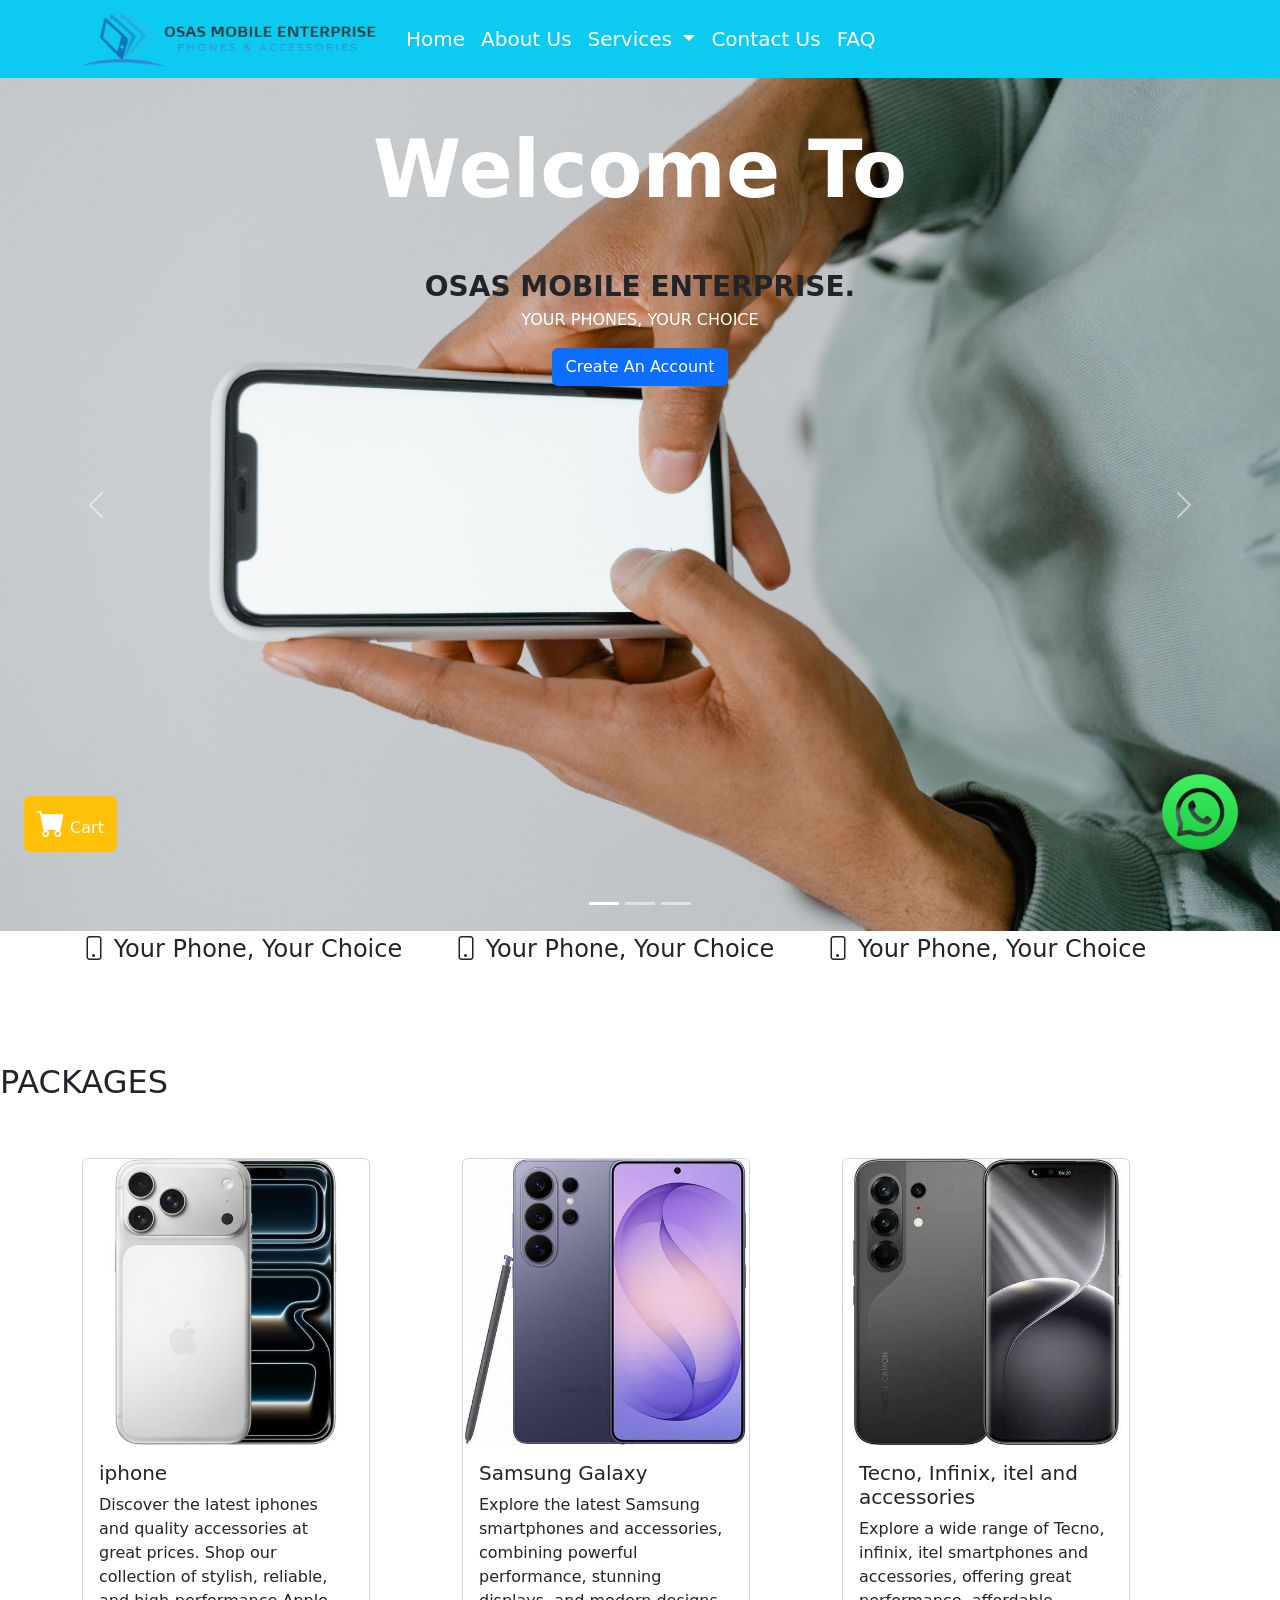
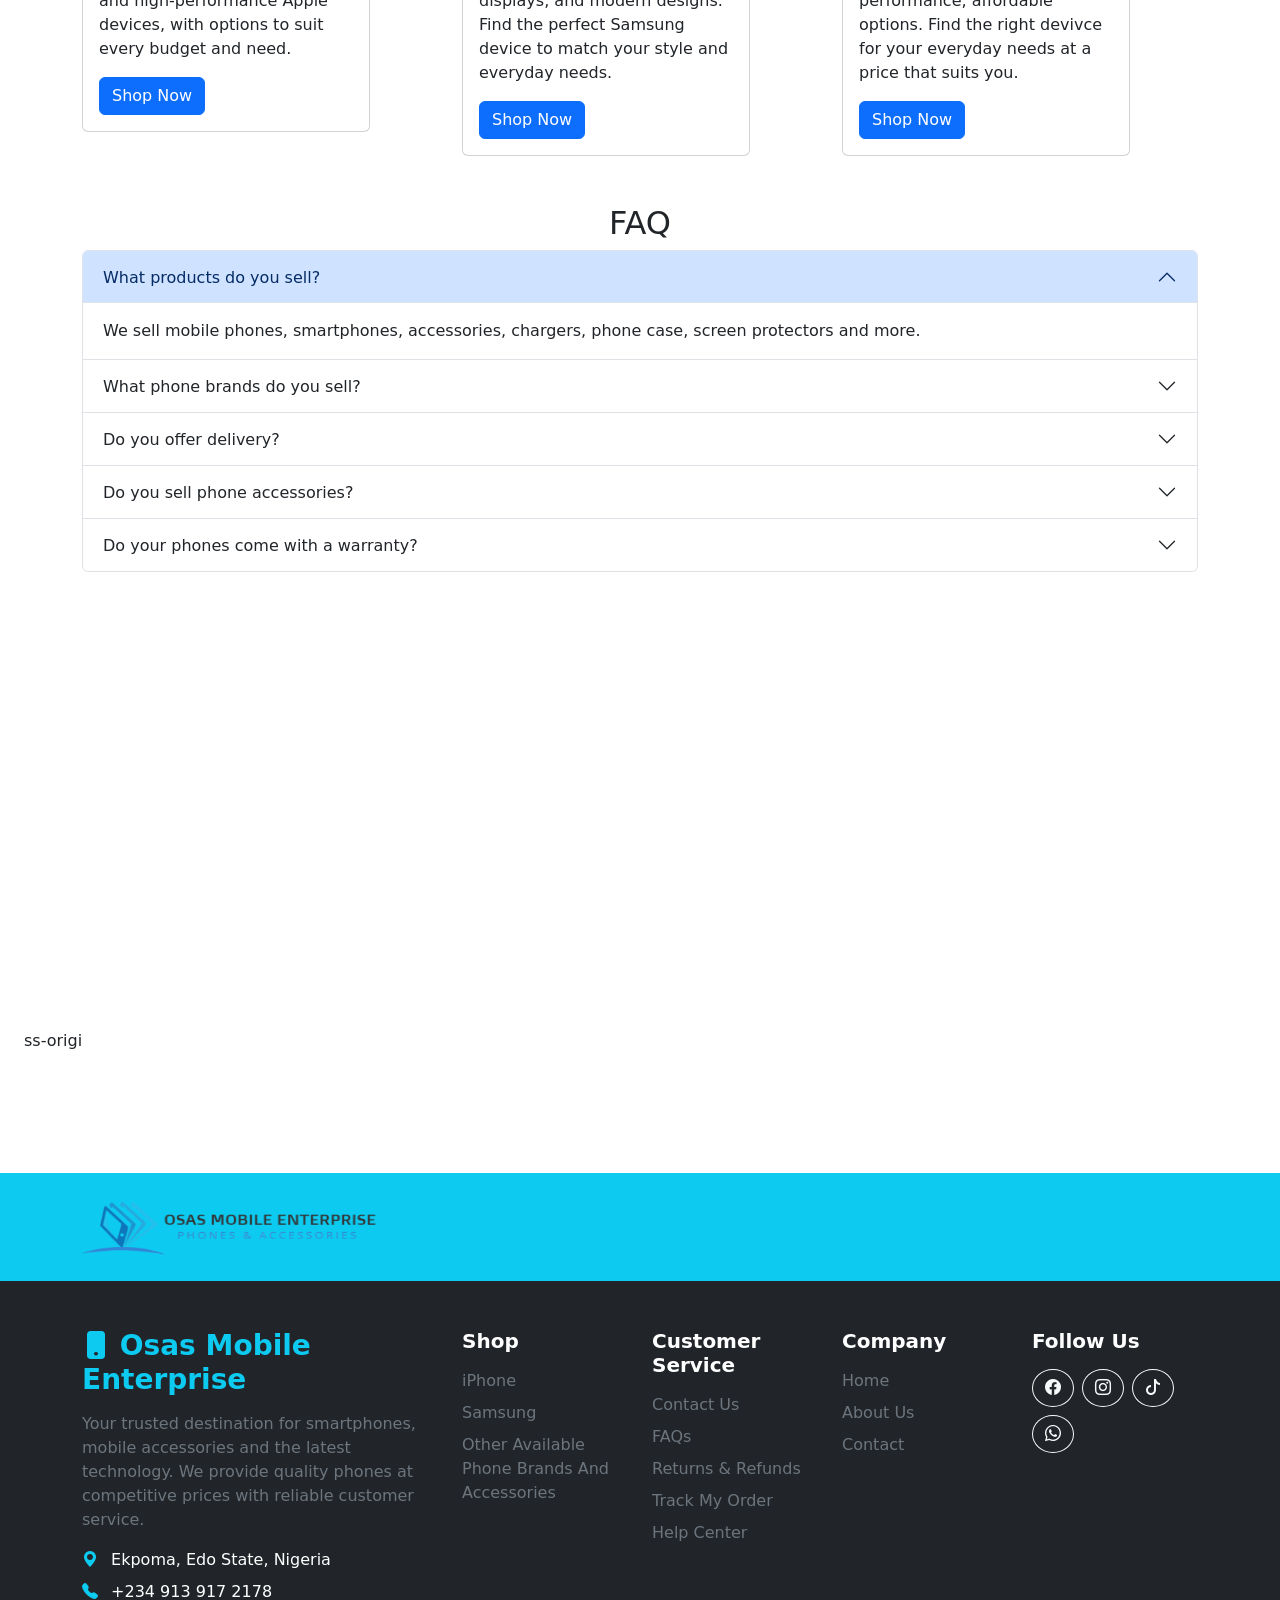
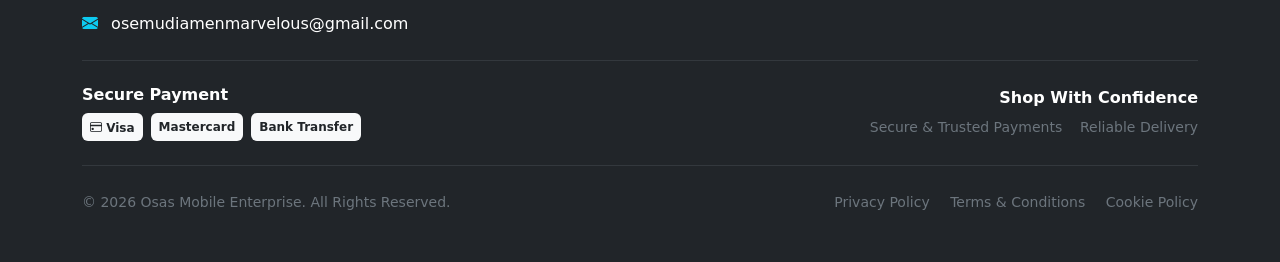
==== index.html @ 32bab7ce "Update carousel caption font size for improved readability" ====
<!DOCTYPE html>
<html lang="en">

<head>
    <meta charset="UTF-8">
    <meta name="viewport" content="width=device-width, initial-scale=1.0">
    <title>My first bootstrap</title>
    <link href="https://cdn.jsdelivr.net/npm/bootstrap@5.3.8/dist/css/bootstrap.min.css" rel="stylesheet"
        integrity="sha384-sRIl4kxILFvY47J16cr9ZwB07vP4J8+LH7qKQnuqkuIAvNWLzeN8tE5YBujZqJLB" crossorigin="anonymous">
    <link rel="stylesheet" href="my firstbootstrap.css">
    <link rel="stylesheet" href="https://cdn.jsdelivr.net/npm/bootstrap-icons@1.13.1/font/bootstrap-icons.min.css">
</head>

<body>
       <!-- STICKY NAVBAR -->
<nav class="navbar navbar-expand-lg navbar-dark bg-info sticky-top py-1">
    <div class="container">

        <!-- YOUR LOGO -->
        <a class="navbar-brand" href="index.html">
            <img src="image/mybuss.png" alt="" width="300" height="60">
        </a>

        <!-- Mobile Menu Button -->
        <button class="navbar-toggler" type="button"
                data-bs-toggle="collapse"
                data-bs-target="#navbarNav"
                aria-controls="navbarNav"
                aria-expanded="false"
                aria-label="Toggle navigation">

            <span class="navbar-toggler-icon"></span>
        </button>

        <!-- NAVIGATION LINKS -->
        <div class="collapse navbar-collapse" id="navbarNav">

            <ul class="navbar-nav">

                <!-- Home -->
                <li class="nav-item">
                    <a class="nav-link active fs-5 text-white" href="index.html">
                        Home
                    </a>
                </li>

                <!-- About Us -->
                <li class="nav-item">
                    <a class="nav-link fs-5 text-white" href="aboutus.html">
                        About Us
                    </a>
                </li>

                <!-- Services Dropdown -->
                <li class="nav-item dropdown">

                    <a class="nav-link dropdown-toggle fs-5 text-white"
                       href="#"
                       role="button"
                       data-bs-toggle="dropdown"
                       aria-expanded="false">

                        Services
                    </a>

                    <ul class="dropdown-menu">

                        <li>
                            <a class="dropdown-item" href="phonesiph.html">
                                iPhones
                            </a>
                        </li>

                        <li>
                            <a class="dropdown-item" href="phonessam.html">
                                Samsung
                            </a>
                        </li>

                        <li>
                            <a class="dropdown-item" href="othavabraacc.html">
                                Other Phone Brands & Accessories
                            </a>
                        </li>

                    </ul>
                </li>

                <!-- Contact Us -->
                <li class="nav-item">
                    <a class="nav-link fs-5 text-white" href="contactus.html">
                        Contact Us
                    </a>
                </li>

                <!-- FAQ -->
                <li class="nav-item">
                    <a class="nav-link  fs-5 text-white" href="index.html#faq">
                        FAQ
                    </a>
                </li>

            </ul>
        </div>
    </div>
</nav> 
     


   
    <main>

<!-- Login / Sign Up Modal -->
<div class="modal fade" id="staticBackdrop" data-bs-backdrop="static"
    data-bs-keyboard="false" tabindex="-1"
    aria-labelledby="staticBackdropLabel" aria-hidden="true">

    <div class="modal-dialog modal-dialog-centered">
        <div class="modal-content">

            <!-- Modal Header -->
            <div class="modal-header">
                <h1 class="modal-title fs-5" id="staticBackdropLabel">
                    Welcome!
                </h1>

                <button type="button" class="btn-close"
                    data-bs-dismiss="modal" aria-label="Close"></button>
            </div>

            <!-- Modal Body -->
            <div class="modal-body">

                <!-- Login / Sign Up Tabs -->
                <ul class="nav nav-tabs mb-4" id="loginTabs">

                    <li class="nav-item">
                        <button class="nav-link active"
                            data-bs-toggle="tab"
                            data-bs-target="#login"
                            type="button">
                            Login
                        </button>
                    </li>

                    <li class="nav-item">
                        <button class="nav-link"
                            data-bs-toggle="tab"
                            data-bs-target="#signup"
                            type="button">
                            Sign Up
                        </button>
                    </li>

                </ul>


                <div class="tab-content">

                    <!-- ================= LOGIN ================= -->
                    <div class="tab-pane fade show active" id="login">

                        <form action="#" method="post">

                            <!-- Email -->
                            <div class="form-floating mb-3">

                                <input type="email"
                                    class="form-control"
                                    id="loginEmail"
                                    placeholder="Email Address"
                                    required>

                                <label for="loginEmail">
                                    Email Address
                                </label>

                            </div>


                            <!-- Password -->
                            <div class="form-floating mb-3">

                                <input type="password"
                                    class="form-control"
                                    id="loginPassword"
                                    placeholder="Password"
                                    required>

                                <label for="loginPassword">
                                    Password
                                </label>

                            </div>


                            <!-- Remember Me -->
                            <div class="form-check mb-3">

                                <input class="form-check-input"
                                    type="checkbox"
                                    id="rememberMe">

                                <label class="form-check-label"
                                    for="rememberMe">
                                    Remember me
                                </label>

                            </div>


                            <!-- Login Button -->
                            <button type="submit"
                                class="btn btn-primary w-100">
                                Login
                            </button>


                            <!-- Forgot Password -->
                            <div class="text-center mt-3">

                                <a href="#"
                                    data-bs-toggle="modal"
                                    data-bs-target="#forgotPasswordModal"
                                    data-bs-dismiss="modal">
                                    Forgot Password?
                                </a>

                            </div>

                        </form>

                    </div>


                    <!-- ================= SIGN UP ================= -->
                    <div class="tab-pane fade" id="signup">

                        <form action="#" method="post">

                            <div class="row g-3">

                                <!-- Name -->
                                <div class="col-sm-6">

                                    <div class="form-floating">

                                        <input type="text"
                                            class="form-control"
                                            id="name"
                                            placeholder="Name"
                                            required>

                                        <label for="name">
                                            Name
                                        </label>

                                    </div>

                                </div>


                                <!-- Email -->
                                <div class="col-sm-6">

                                    <div class="form-floating">

                                        <input type="email"
                                            class="form-control"
                                            id="email"
                                            placeholder="Email Address"
                                            required>

                                        <label for="email">
                                            Email Address
                                        </label>

                                    </div>

                                </div>


                                <!-- Phone -->
                                <div class="col-sm-6">

                                    <div class="form-floating">

                                        <input type="tel"
                                            class="form-control"
                                            id="phone"
                                            placeholder="Phone Number"
                                            required>

                                        <label for="phone">
                                            Phone Number
                                        </label>

                                    </div>

                                </div>


                                <!-- Gender -->
                                <div class="col-sm-6">

                                    <div class="form-floating">

                                        <select class="form-select"
                                            id="gender"
                                            required>

                                            <option value="" selected disabled>
                                                Select Gender
                                            </option>

                                            <option value="male">
                                                Male
                                            </option>

                                            <option value="female">
                                                Female
                                            </option>

                                            <option value="other">
                                                Other
                                            </option>

                                        </select>

                                        <label for="gender">
                                            Gender
                                        </label>

                                    </div>

                                </div>


                                <!-- Password -->
                                <div class="col-12">

                                    <div class="form-floating">

                                        <input type="password"
                                            class="form-control"
                                            id="signupPassword"
                                            placeholder="Password"
                                            required>

                                        <label for="signupPassword">
                                            Password
                                        </label>

                                    </div>

                                </div>


                                <!-- Confirm Password -->
                                <div class="col-12">

                                    <div class="form-floating">

                                        <input type="password"
                                            class="form-control"
                                            id="confirmPassword"
                                            placeholder="Confirm Password"
                                            required>

                                        <label for="confirmPassword">
                                            Confirm Password
                                        </label>

                                    </div>

                                </div>


                                <!-- Terms -->
                                <div class="col-12">

                                    <div class="form-check">

                                        <input class="form-check-input"
                                            type="checkbox"
                                            id="terms"
                                            required>

                                        <label class="form-check-label"
                                            for="terms">

                                            I agree to the
                                            <a href="#">
                                                Terms & Conditions
                                            </a>

                                        </label>

                                    </div>

                                </div>


                                <!-- Create Account -->
                                <div class="col-12">

                                    <button type="submit"
                                        class="btn btn-primary w-100">
                                        Create Account
                                    </button>

                                </div>

                            </div>

                        </form>

                    </div>

                </div>

            </div>


            <!-- Modal Footer -->
            <div class="modal-footer">

                <button type="button"
                    class="btn btn-secondary"
                    data-bs-dismiss="modal">
                    Close
                </button>

            </div>

        </div>
    </div>
</div>


<!-- ================= FORGOT PASSWORD MODAL ================= -->

<div class="modal fade" id="forgotPasswordModal"
    tabindex="-1"
    aria-labelledby="forgotPasswordLabel"
    aria-hidden="true">

    <div class="modal-dialog modal-dialog-centered">

        <div class="modal-content">

            <!-- Header -->
            <div class="modal-header">

                <h1 class="modal-title fs-5"
                    id="forgotPasswordLabel">
                    Forgot Password?
                </h1>

                <button type="button"
                    class="btn-close"
                    data-bs-dismiss="modal"
                    aria-label="Close">
                </button>

            </div>


            <!-- Body -->
            <div class="modal-body">

                <p class="text-muted">
                    Enter your email address and we'll send you
                    a link to reset your password.
                </p>


                <form action="#" method="post">

                    <!-- Email -->
                    <div class="form-floating mb-3">

                        <input type="email"
                            class="form-control"
                            id="resetEmail"
                            placeholder="Email Address"
                            required>

                        <label for="resetEmail">
                            Email Address
                        </label>

                    </div>


                    <!-- Send Button -->
                    <button type="submit"
                        class="btn btn-primary w-100">
                        Send Reset Link
                    </button>

                </form>

            </div>


            <!-- Footer -->
            <div class="modal-footer">

                <button type="button"
                    class="btn btn-secondary"
                    data-bs-dismiss="modal">
                    Close
                </button>

            </div>

        </div>

    </div>

</div>

        
      

        <div id="carouselExampleCaptions" class="carousel slide">
            <div class="carousel-indicators">
                <button type="button" data-bs-target="#carouselExampleCaptions" data-bs-slide-to="0" class="active"
                    aria-current="true" aria-label="Slide 1"></button>
                <button type="button" data-bs-target="#carouselExampleCaptions" data-bs-slide-to="1"
                    aria-label="Slide 2"></button>
                <button type="button" data-bs-target="#carouselExampleCaptions" data-bs-slide-to="2"
                    aria-label="Slide 3"></button>
            </div>
            <div class="carousel-inner">
                <div class="carousel-item c-item active">
                    <img src="image/mpbi4.jpg" class="d-block c-mg w-100" alt="...">
                    <div class="carousel-caption top-0 mt-4">
                        <h1 class="display-1 fw-bolder text-capitalize">Welcome to</h1>
                        <p class="mt-5 text-uppercase text-white"> <span class="fw-bolder fs-3 text-dark">Osas Mobile Enterprise.</span><br >
                        Your Phones, Your Choice</p>
                        <!-- Button trigger modal -->
                        <button type="button" class="btn btn-primary" data-bs-toggle="modal"
                            data-bs-target="#staticBackdrop">
                            Create An Account
                        </button>
                    </div>
                </div>
                <div class="carousel-item c-item">
                    <img src="image/mpbi3.jpg" class="d-block c-mg w-100" alt="...">
                    <div class="carousel-caption top-0 mt-4">
                        <h1 class="display-1 fw-bolder text-capitalize text-dark">Welcome to</h1>
                        <p class="mt-5 text-uppercase"> <span class="fw-bolder fs-3">Osas Mobile Enterprise.</span><br>
                        Your Phones, Your Choice</p>
                        <!-- Button trigger modal -->
                        <button type="button" class="btn btn-primary" data-bs-toggle="modal"
                            data-bs-target="#staticBackdrop">
                            Create An Account
                        </button>
                    </div>
                </div>
                <div class="carousel-item c-item">
                    <img src="image/mpbi4.jpg" class="d-block c-mg w-100" alt="...">
                    <div class="carousel-caption top-0 mt-4">
                        <h1 class="display-1 fw-bolder text-capitalize">Welcome to</h1>
                        <p class="mt-5 text-uppercase text-white"> <span class="fw-bolder fs-3 text-dark">Osas Mobile Enterprise.</span><br >
                        Your Phones, Your Choice</p>
                        <!-- Button trigger modal -->
                        <button type="button" class="btn btn-primary" data-bs-toggle="modal"
                            data-bs-target="#staticBackdrop">
                            Create An Account
                        </button>
                    </div>
                </div>
            </div>
            <button class="carousel-control-prev" type="button" data-bs-target="#carouselExampleCaptions"
                data-bs-slide="prev">
                <span class="carousel-control-prev-icon" aria-hidden="true"></span>
                <span class="visually-hidden">Previous</span>
            </button>
            <button class="carousel-control-next" type="button" data-bs-target="#carouselExampleCaptions"
                data-bs-slide="next">
                <span class="carousel-control-next-icon" aria-hidden="true"></span>
                <span class="visually-hidden">Next</span>
            </button>
        </div>

        <section class="overview">
            <div class="container h-100 d-flex align-items-center">
                <div class="row w-100 text-align fs-4">
                    <div class="col-xl">
                        <i class="bi bi-phone"></i>
                        Your Phone, Your Choice</div>
                </div>
                                <div class="row w-100 text-align fs-4">
                    <div class="col-xl">
                        <i class="bi bi-phone"></i>
                        Your Phone, Your Choice</div>
                </div>
                                <div class="row w-100 text-align fs-4">
                    <div class="col-xl">
                        <i class="bi bi-phone"></i>
                        Your Phone, Your Choice</div>
                </div>
            </div>
        </section>

        <section id="package" class="pt-md-5">
            <h2 class="t-center py-5 text-uppercase">Packages</h2>
            <div class="container">
                <div class="row">
                    <div class="col-lg"><div class="card" style="width: 18rem;">
  <img src="image/iph-17promax.jpg" class="card-img-top" alt="...">
  <div class="card-body">
    <h5 class="card-title">iphone</h5>
    <p class="card-text">Discover the latest iphones and quality accessories at great prices. Shop our collection of stylish, reliable, and high-performance Apple devices, with options to suit every budget and need.</p>
    <a href="phonesiph.html" class="btn btn-primary">Shop Now</a>
  </div>
</div></div>

   <div class="col-lg"><div class="card" style="width: 18rem;">
  <img src="image/S26.jpg" class="card-img-top" alt="...">
  <div class="card-body">
    <h5 class="card-title">Samsung Galaxy</h5>
    <p class="card-text">Explore the latest Samsung smartphones and accessories, combining powerful performance, stunning displays, and modern designs. Find the perfect Samsung device to match your style and everyday needs.</p>
    <a href="phonessam.html" class="btn btn-primary">Shop Now</a>
  </div>
</div></div>

   <div class="col-lg"><div class="card" style="width: 18rem;">
  <img src="image/TC50.jpg" class="card-img-top" alt="...">
  <div class="card-body">
    <h5 class="card-title">Tecno, Infinix, itel and accessories</h5>
    <p class="card-text">Explore a wide range of Tecno, infinix, itel smartphones and accessories, offering great performance, affordable options. Find the right devivce for your everyday needs at a price that suits you.</p>
    <a href="othavabraacc.html" class="btn btn-primary">Shop Now</a>
  </div>
</div></div>
                </div>
            </div>
        </section>


        <section id="faq" class="py-md-5">
            <h2 class="my text-center">FAQ</h2>
            <div class="container"> 
                <div class="accordion" id="accordionExample mx-auto w-75">
  <div class="accordion-item">
    <h2 class="accordion-header">
      <button class="accordion-button" type="button" data-bs-toggle="collapse" data-bs-target="#collapseOne" aria-expanded="true" aria-controls="collapseOne">
        What products do you sell?
      </button>
    </h2>
    <div id="collapseOne" class="accordion-collapse collapse show" data-bs-parent="#accordionExample">
      <div class="accordion-body">
       We sell mobile phones, smartphones, accessories, chargers, phone case, screen protectors and more.
      </div>
    </div>
  </div>
  <div class="accordion-item">
    <h2 class="accordion-header">
      <button class="accordion-button collapsed" type="button" data-bs-toggle="collapse" data-bs-target="#collapseTwo" aria-expanded="false" aria-controls="collapseTwo">
        What phone brands do you sell?
      </button>
    </h2>
    <div id="collapseTwo" class="accordion-collapse collapse" data-bs-parent="#accordionExample">
      <div class="accordion-body">
        We offer popular brands such as Apple, Samsung and other available brands.
      </div>
    </div>
  </div>
  <div class="accordion-item">
    <h2 class="accordion-header">
      <button class="accordion-button collapsed" type="button" data-bs-toggle="collapse" data-bs-target="#collapseThree" aria-expanded="false" aria-controls="collapseThree">
        Do you offer delivery?
      </button>
    </h2>
    <div id="collapseThree" class="accordion-collapse collapse" data-bs-parent="#accordionExample">
      <div class="accordion-body">
        Yes. Delivery may be available depending on your location. Contact us to confirm delivery options and charges and changes.
      </div>
    </div>
  </div>
  <div class="accordion-item">
    <h2 class="accordion-header">
      <button class="accordion-button collapsed" type="button" data-bs-toggle="collapse" data-bs-target="#collapseTwo" aria-expanded="false" aria-controls="collapseTwo">
        Do you sell phone accessories?
      </button>
    </h2>
    <div id="collapseTwo" class="accordion-collapse collapse" data-bs-parent="#accordionExample">
      <div class="accordion-body">
        Yes. we sell chargers, USB cables, phone cases, screen protectors, earphones and other accessories.
      </div>
    </div>
  </div>
   <div class="accordion-item">
    <h2 class="accordion-header">
      <button class="accordion-button collapsed" type="button" data-bs-toggle="collapse" data-bs-target="#collapseTwo" aria-expanded="false" aria-controls="collapseTwo">
        Do your phones come with a warranty?
      </button>
    </h2>
    <div id="collapseTwo" class="accordion-collapse collapse" data-bs-parent="#accordionExample">
      <div class="accordion-body">
        Warranty coverage depends on the product. please contact us for details before making your purchase.
      </div>
    </div>
  </div>
</div>
    <div>
     <a href="" class="btn btn-warning text-white position-fixed bottom-0 start-0 m-4 mb-5"
     style="z-index: 1000;">
    <i class="bi bi-cart-fill fs-3"></i>
    Cart
    </a>
    </div>

       <a href="https://wa.me/+234 9139172178"><img src="image/whatsapp.png" class="position-fixed bottom-0 end-0 mb-5  translate-middle-x" width="80" height="80"  alt=""></a>
     </div>
 <div class="map bg-white p-4">ss-origi<iframe src="https://www.google.com/maps/embed?pb=!1m14!1m12!1m3!1d507473.33712173835!2d7.5126355!3d6.44083855!2m3!1f0!2f0!3f0!3m2!1i1024!2i768!4f13.1!5e0!3m2!1sen!2sng!4v1787386598659!5m2!1sen!2sng" width="600" height="450" style="border:0;" allowfullscreen="" loading="lazy" referrerpolicy="strict-origin-when-cron"></iframe></div>
   
        </section>

        
    </main>

      
     
<footer class="bg-dark text-white mt-5">
    <!-- NEWSLETTER SECTION -->
    <div class="bg-info py-4">
        <div class="container">
            <div class="row align-items-center">
                <div class="col-md-6 mb-3 mb-md-0">
                   <img src="image/mybuss.png" alt="" width="300" height="60">
                </div>
            </div>
        </div>
    </div>
    <!-- MAIN FOOTER -->
    <div class="container py-5">
        <div class="row g-4">
            <!-- STORE INFORMATION -->
            <div class="col-lg-4 col-md-6">
                <h3 class="fw-bold text-info mb-3">
                    <i class="bi bi-phone-fill"></i>
                    Osas Mobile Enterprise
                </h3>
                <p class="text-secondary">
                    Your trusted destination for smartphones,
                    mobile accessories and the latest technology.
                    We provide quality phones at competitive prices
                    with reliable customer service.
                </p>
                <!-- CONTACT DETAILS -->
                <p class="mb-2">
                    <i class="bi bi-geo-alt-fill text-info me-2"></i>
                   Ekpoma, Edo State, Nigeria
                </p>
                <p class="mb-2">
                    <i class="bi bi-telephone-fill text-info me-2"></i>
                    +234 913 917 2178
                </p>
                <p class="mb-0">
                    <i class="bi bi-envelope-fill text-info me-2"></i>
                    osemudiamenmarvelous@gmail.com
                </p>
            </div>
            <!-- SHOP -->
            <div class="col-lg-2 col-md-6">
                <h5 class="fw-bold mb-3">
                    Shop
                </h5>
                <ul class="list-unstyled">
                    <li class="mb-2">
                        <a href="phonesiph.html"
                           class="text-secondary text-decoration-none">
                            iPhone
                        </a>
                    </li>
                    <li class="mb-2">
                        <a href="phonessam.html"
                           class="text-secondary text-decoration-none">
                            Samsung
                        </a>
                    </li>
                    <li class="mb-2">
                        <a href="othavabraacc.html"
                           class="text-secondary text-decoration-none">
                            Other Available Phone Brands And Accessories
                        </a>
                    </li>
                </ul>
            </div>
            <!-- CUSTOMER SERVICE -->
            <div class="col-lg-2 col-md-6">
                <h5 class="fw-bold mb-3">
                    Customer Service
                </h5>
                <ul class="list-unstyled">
                    <li class="mb-2">
                        <a href="contactus.html"
                           class="text-secondary text-decoration-none">
                            Contact Us
                        </a>
                    </li>
                    <li class="mb-2">
                        <a href="#faq"
                           class="text-secondary text-decoration-none">
                            FAQs
                        </a>
                    </li>
                    <li class="mb-2">
                        <a href="#"
                           class="text-secondary text-decoration-none">
                            Returns & Refunds
                        </a>
                    </li>
                    <li class="mb-2">
                        <a href="#"
                           class="text-secondary text-decoration-none">
                            Track My Order
                        </a>
                    </li>
                    <li>
                        <a href="contactus.html"
                           class="text-secondary text-decoration-none">
                            Help Center
                        </a>
                    </li>
                </ul>
            </div>
            <!-- COMPANY -->
            <div class="col-lg-2 col-md-6">
                <h5 class="fw-bold mb-3">
                    Company
                </h5>
                <ul class="list-unstyled">
                    <li class="mb-2">
                        <a href="index.html"
                           class="text-secondary text-decoration-none">
                            Home
                        </a>
                    </li>
                    <li class="mb-2">
                        <a href="aboutus.html"
                           class="text-secondary text-decoration-none">
                            About Us
                        </a>
                    </li>
                    <li>
                        <a href="contactus.html"
                           class="text-secondary text-decoration-none">
                            Contact
                        </a>
                    </li>
                </ul>
            </div>
            <!-- FOLLOW US -->
            <div class="col-lg-2 col-md-12">
                <h5 class="fw-bold mb-3">
                    Follow Us
                </h5>
                <div class="d-flex gap-2 flex-wrap">
                    <a href="#"
                       class="btn btn-outline-light rounded-circle">
                        <i class="bi bi-facebook"></i>
                    </a>
                    <a href="#"
                       class="btn btn-outline-light rounded-circle">
                        <i class="bi bi-instagram"></i>
                    </a>
                    <a href="#"
                       class="btn btn-outline-light rounded-circle">
                        <i class="bi bi-tiktok"></i>
                    </a>
                    <a href="https://wa.me/+234 9139172178"
                       class="btn btn-outline-light rounded-circle">
                        <i class="bi bi-whatsapp"></i>
                    </a>
                </div>
            </div>
        </div>
        <!-- DIVIDER -->
        <hr class="border-secondary my-4">
        <!-- PAYMENT + SECURITY -->
        <div class="row align-items-center">
            <!-- PAYMENT METHODS -->
            <div class="col-md-6 mb-3 mb-md-0">
                <h6 class="fw-bold">
                    Secure Payment
                </h6>
                <div class="d-flex flex-wrap gap-2">
                    <span class="badge bg-light text-dark p-2">
                        <i class="bi bi-credit-card"></i>
                        Visa
                    </span>
                    <span class="badge bg-light text-dark p-2">
                        Mastercard
                    </span>
                    <span class="badge bg-light text-dark p-2">
                        Bank Transfer
                    </span>
                </div>
            </div>
            <!-- SECURITY -->
            <div class="col-md-6 text-md-end">
                <h6 class="fw-bold">
                    Shop With Confidence
                </h6>
                <small class="text-secondary">
                    
                    Secure & Trusted Payments
                    &nbsp;&nbsp;
                
                    Reliable Delivery
                </small>
            </div>
        </div>
        <!-- DIVIDER -->
        <hr class="border-secondary my-4">
        <!-- COPYRIGHT -->
        <div class="row align-items-center">
            <div class="col-md-6 text-center text-md-start">
                <p class="text-secondary small mb-0">
                    © 2026 Osas Mobile Enterprise.
                    All Rights Reserved.
                </p>
            </div>
            <div class="col-md-6 text-center text-md-end mt-2 mt-md-0">
                <a href="pptccp.html"
                   class="text-secondary small text-decoration-none me-3">
                    Privacy Policy
                </a>
                <a href="pptccp.html"
                   class="text-secondary small text-decoration-none me-3">
                    Terms & Conditions
                </a>
                <a href="pptccp.html"
                   class="text-secondary small text-decoration-none">
                    Cookie Policy
                </a>
            </div>
        </div>
    </div>

     </footer>


    <script src="https://cdn.jsdelivr.net/npm/bootstrap@5.3.8/dist/js/bootstrap.bundle.min.js"
        integrity="sha384-FKyoEForCGlyvwx9Hj09JcYn3nv7wiPVlz7YYwJrWVcXK/BmnVDxM+D2scQbITxI"
        crossorigin="anonymous"></script>
</body>

</html>
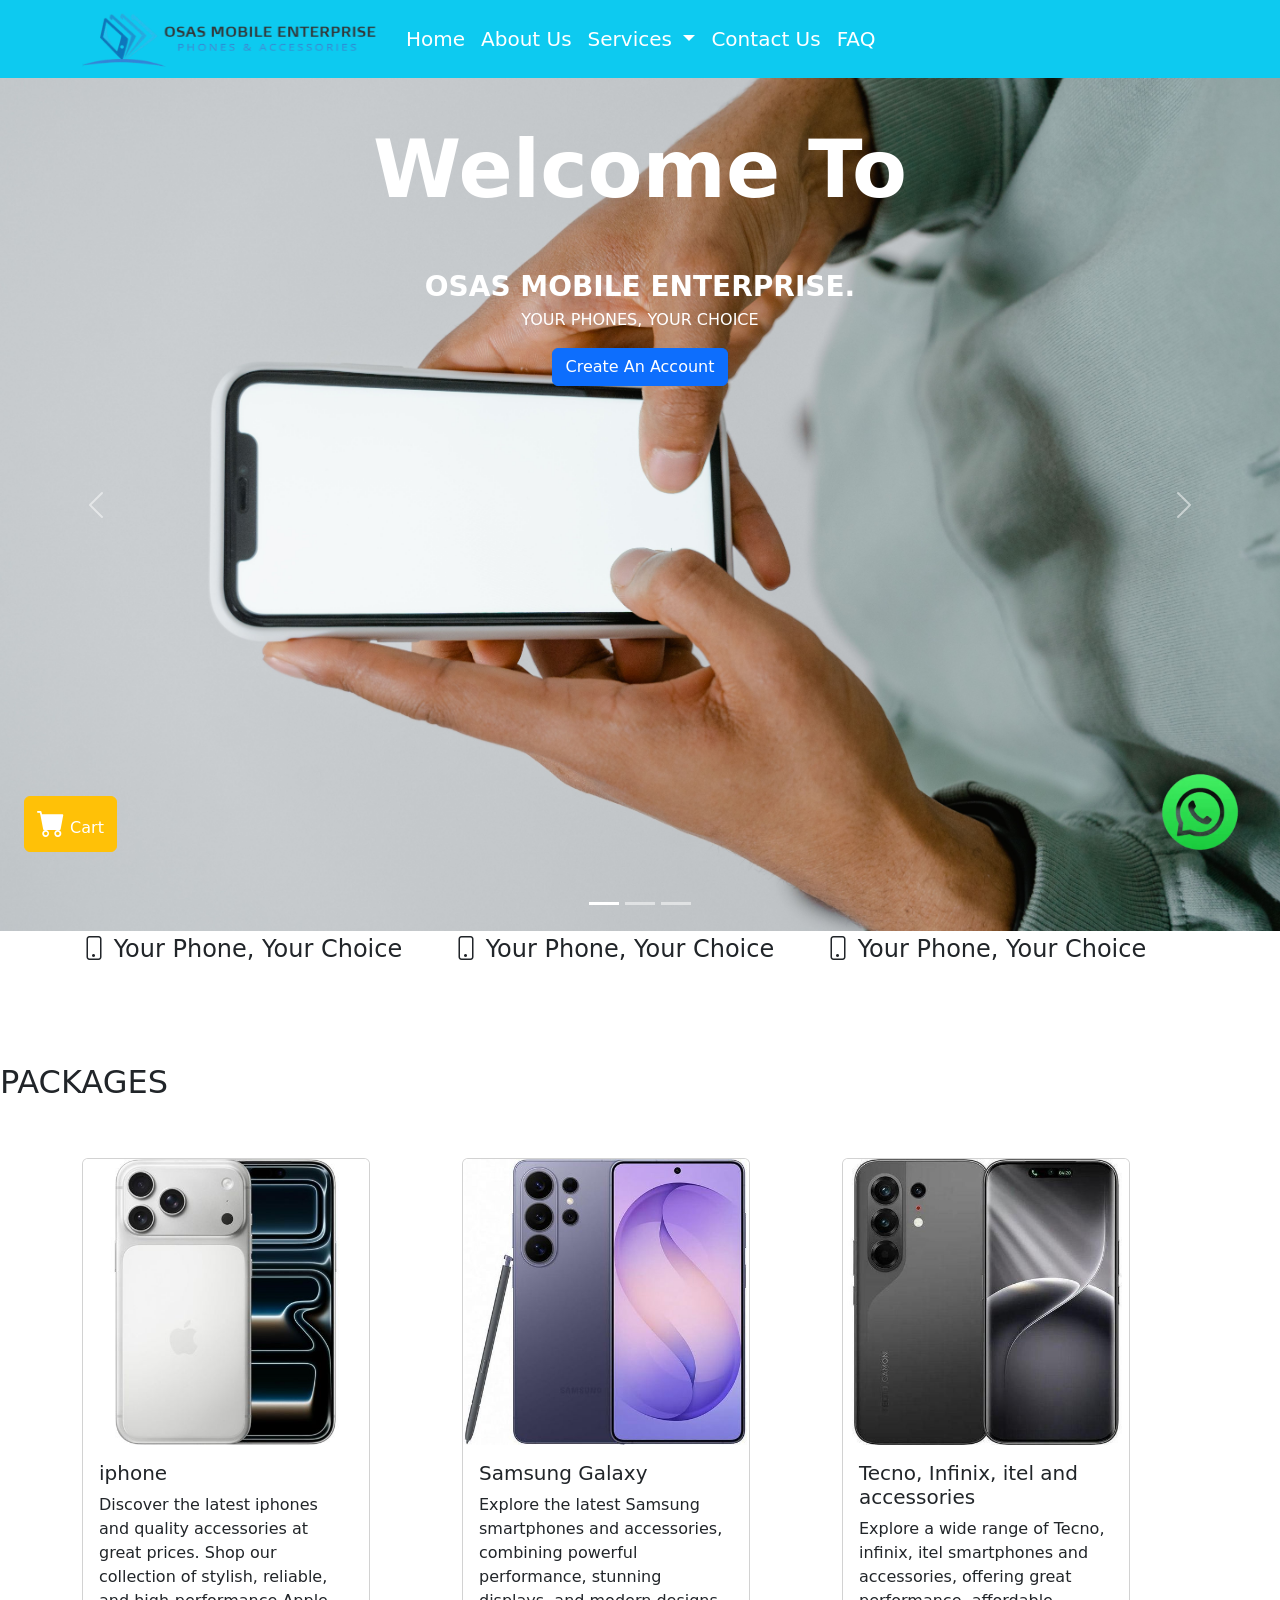
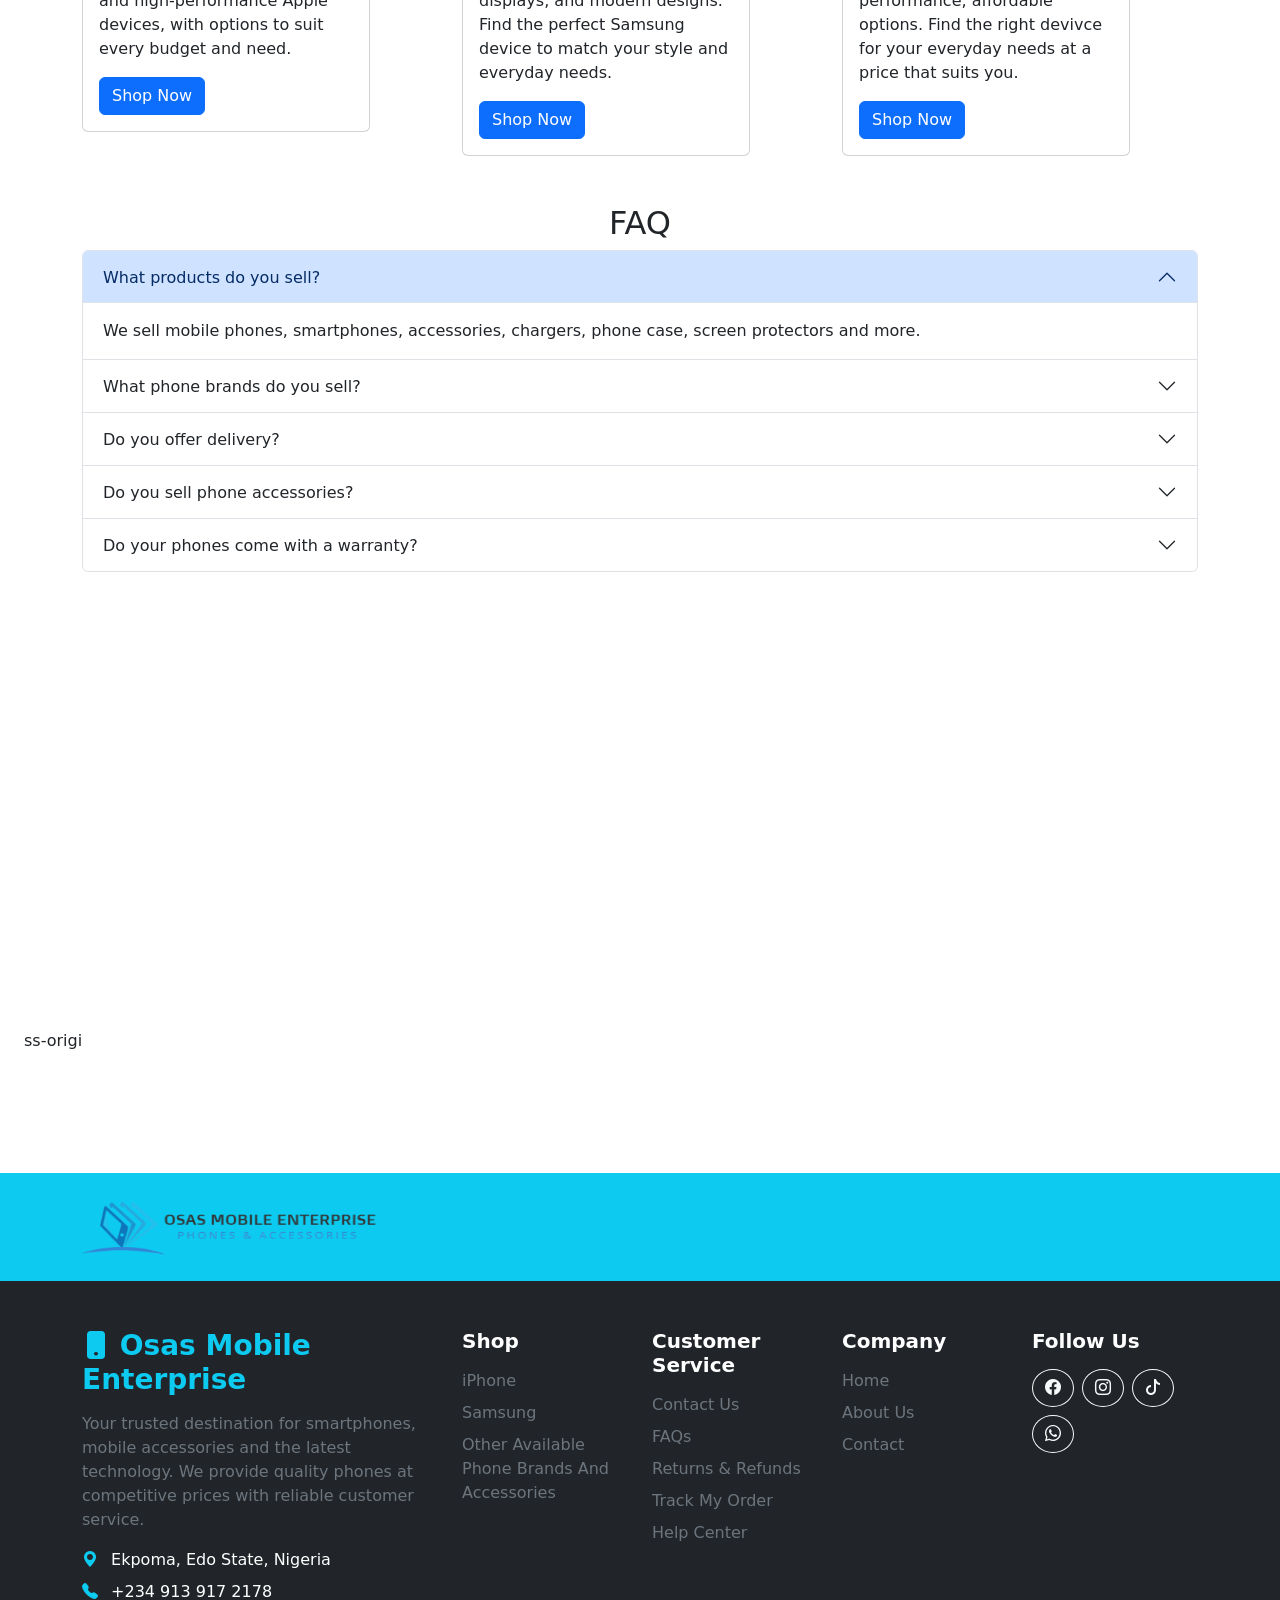
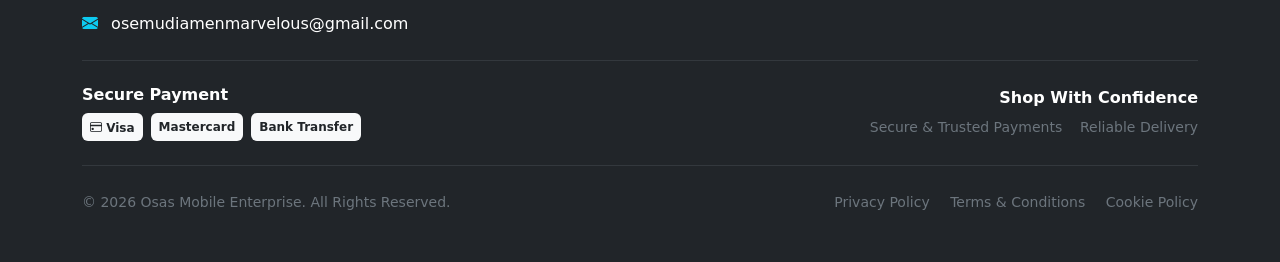
==== commit 007cd896: "Remove text color from carousel caption for improved design flexibility" ====
--- a/index.html
+++ b/index.html
@@ -538,7 +538,7 @@
                     <img src="image/mpbi4.jpg" class="d-block c-mg w-100" alt="...">
                     <div class="carousel-caption top-0 mt-4">
                         <h1 class="display-1 fw-bolder text-capitalize">Welcome to</h1>
-                        <p class="mt-5 text-uppercase text-white"> <span class="fw-bolder fs-3 text-dark">Osas Mobile Enterprise.</span><br >
+                        <p class="mt-5 text-uppercase"> <span class="fw-bolder fs-3">Osas Mobile Enterprise.</span><br >
                         Your Phones, Your Choice</p>
                         <!-- Button trigger modal -->
                         <button type="button" class="btn btn-primary" data-bs-toggle="modal"
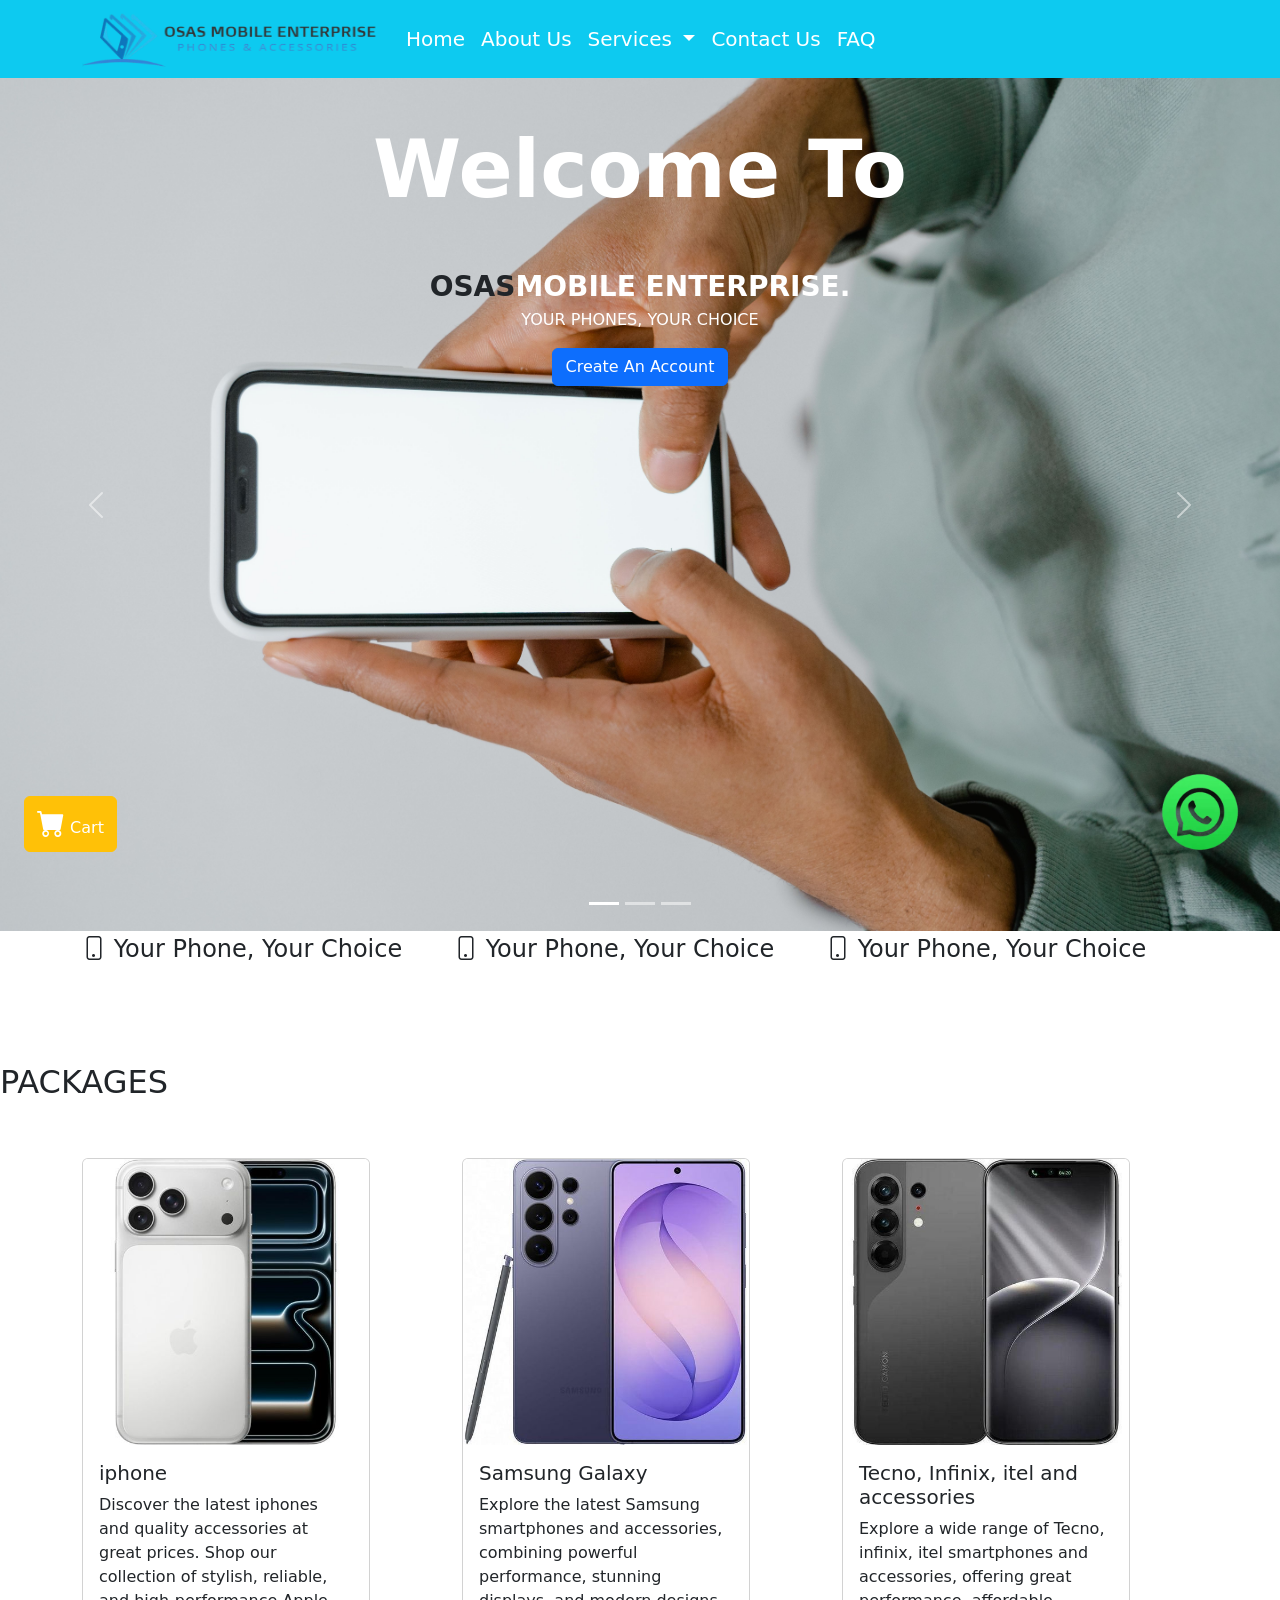
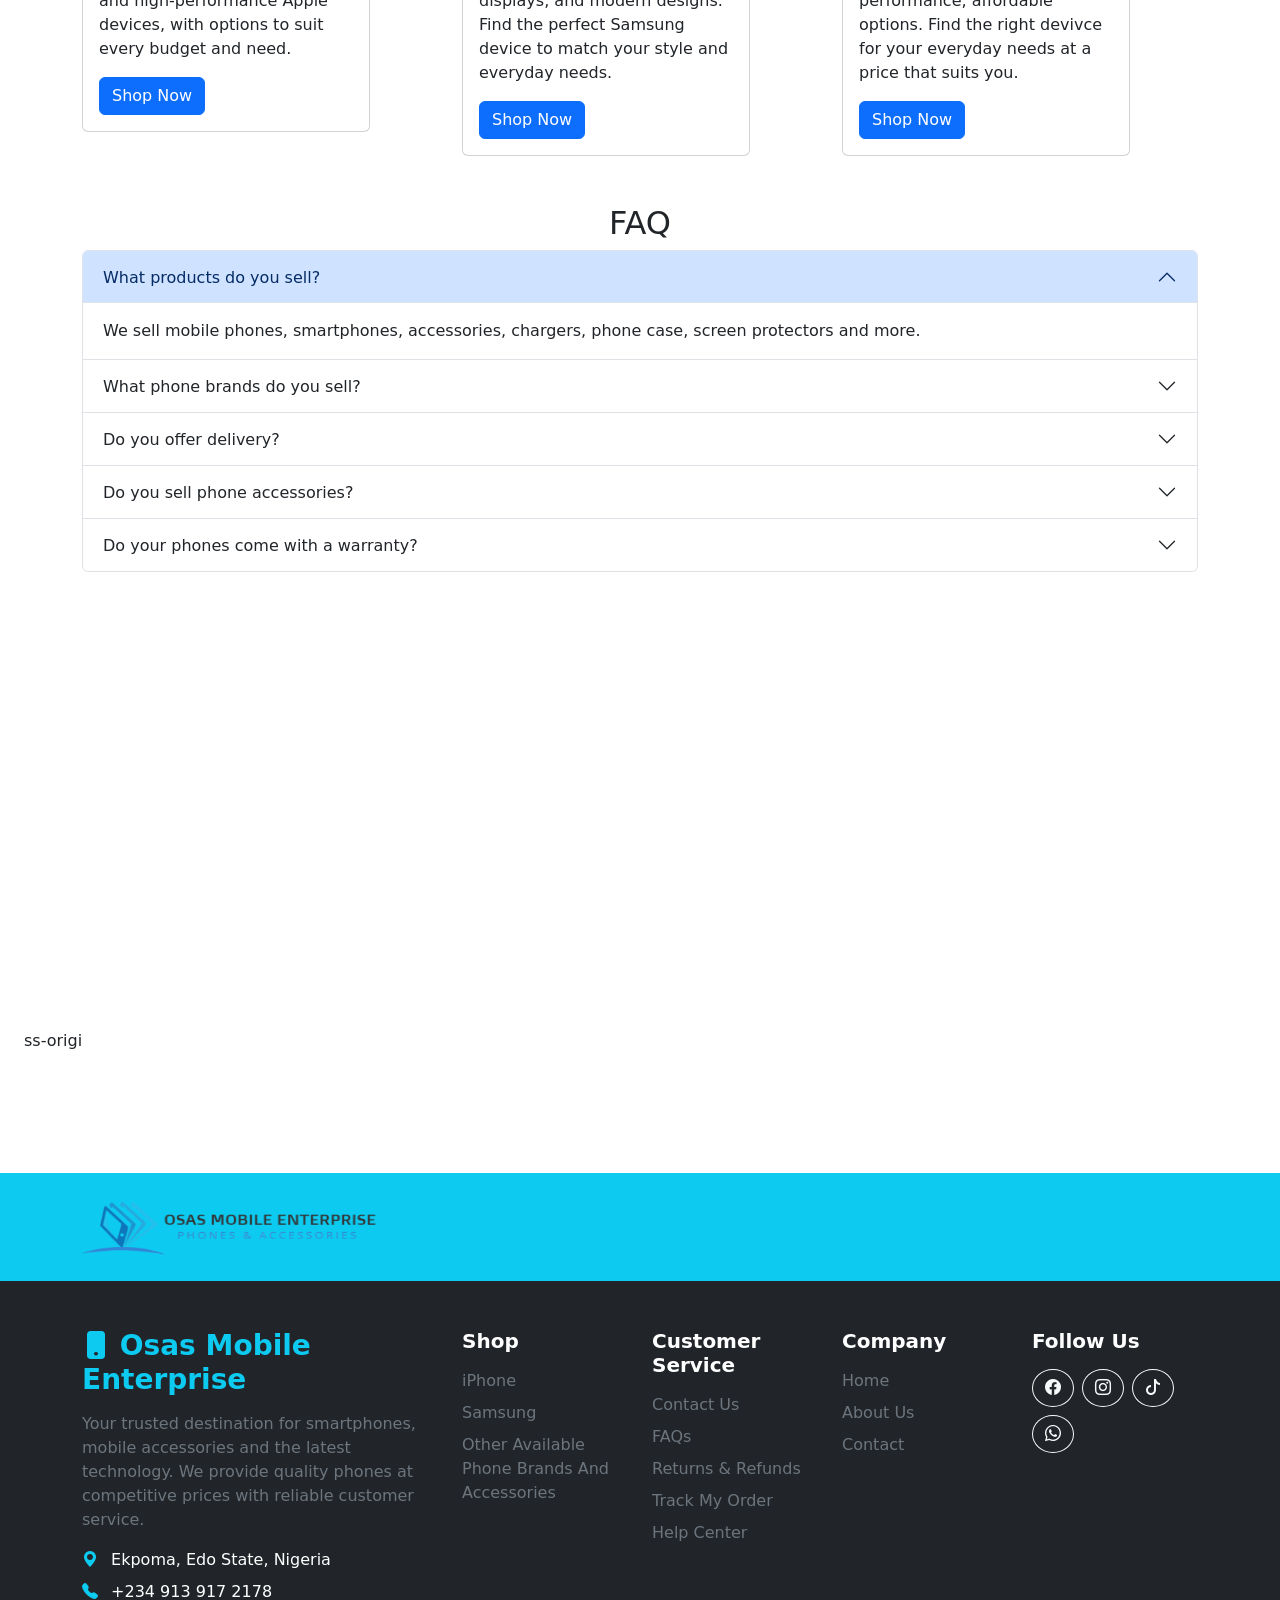
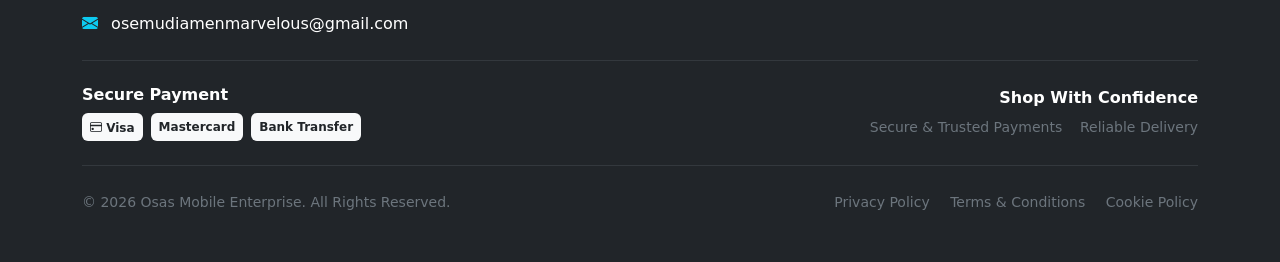
==== commit eee37382: "Update carousel caption text color for improved visibility" ====
--- a/index.html
+++ b/index.html
@@ -538,7 +538,7 @@
                     <img src="image/mpbi4.jpg" class="d-block c-mg w-100" alt="...">
                     <div class="carousel-caption top-0 mt-4">
                         <h1 class="display-1 fw-bolder text-capitalize">Welcome to</h1>
-                        <p class="mt-5 text-uppercase"> <span class="fw-bolder fs-3">Osas Mobile Enterprise.</span><br >
+                        <p class="mt-5 text-uppercase"> <span class="fw-bolder fs-3"> <span class="fw-bolder fs-3 text-dark">Osas</span>Mobile Enterprise.</span><br >
                         Your Phones, Your Choice</p>
                         <!-- Button trigger modal -->
                         <button type="button" class="btn btn-primary" data-bs-toggle="modal"
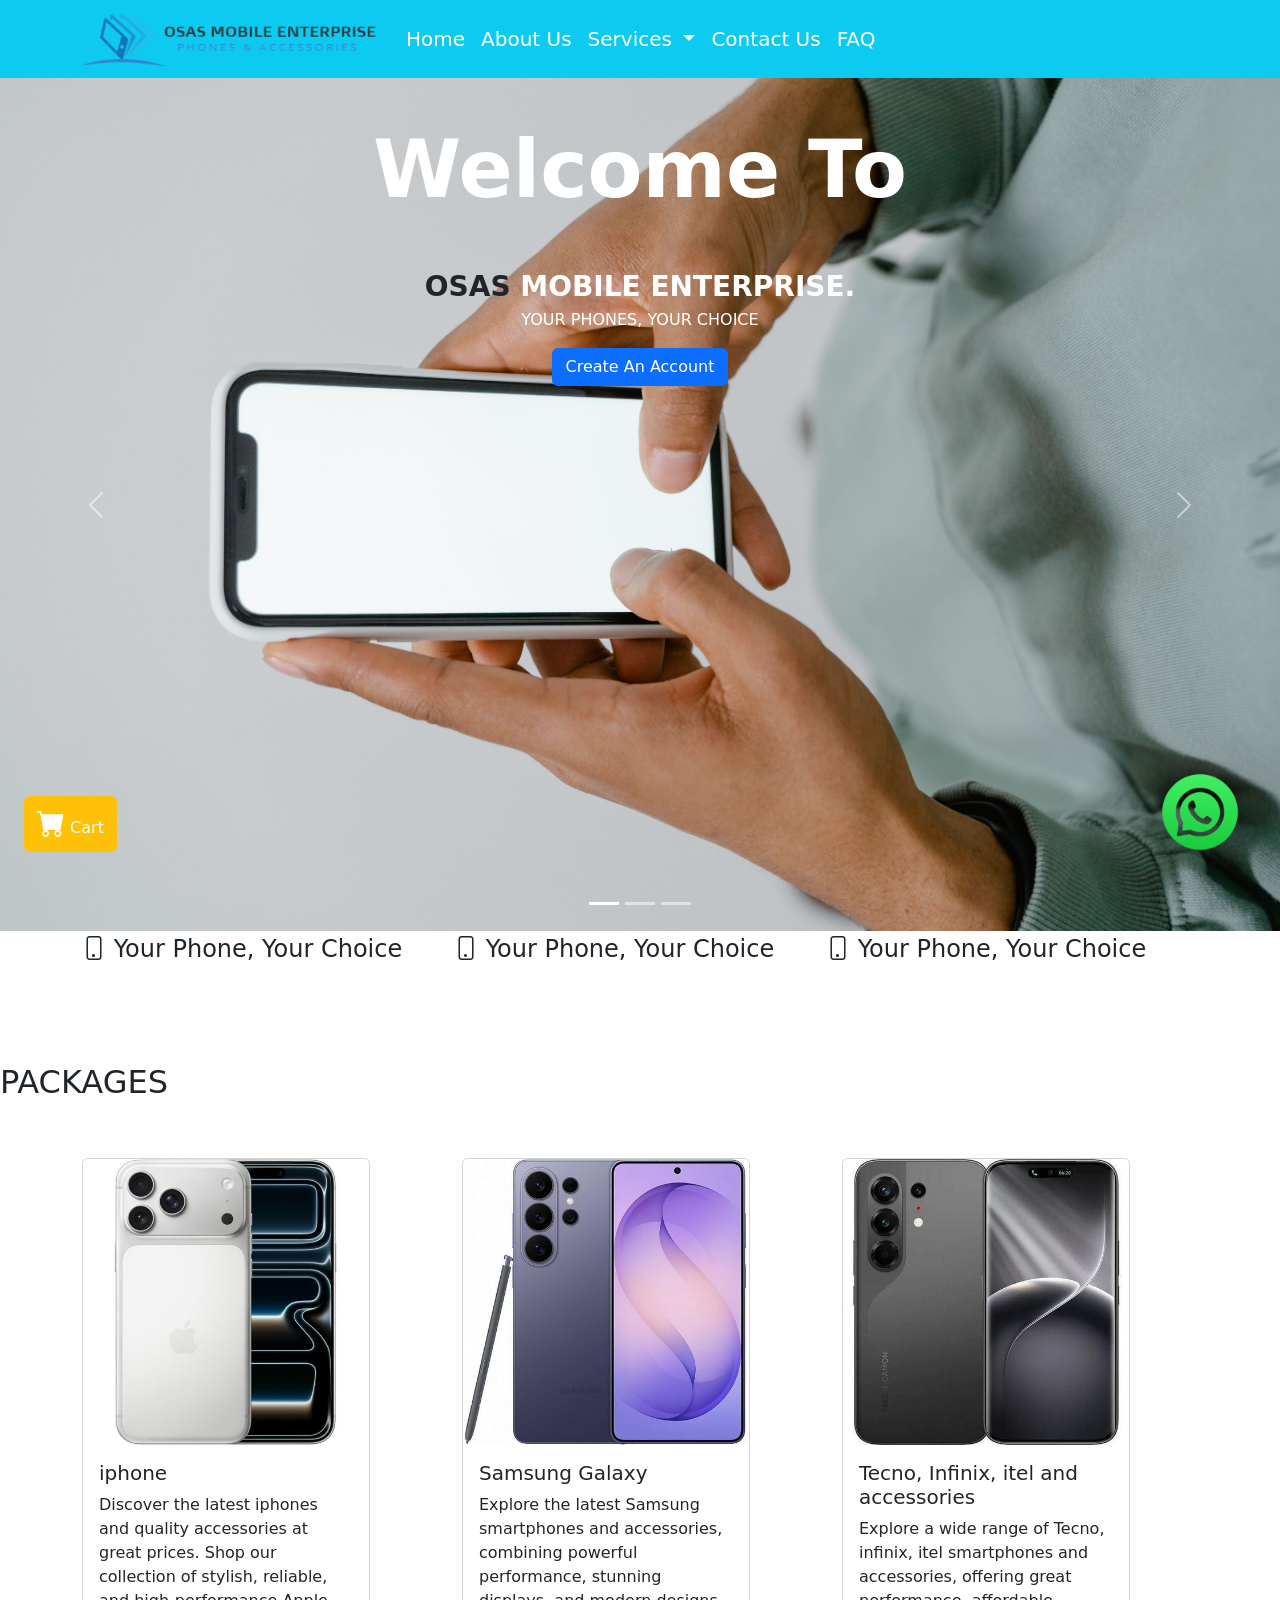
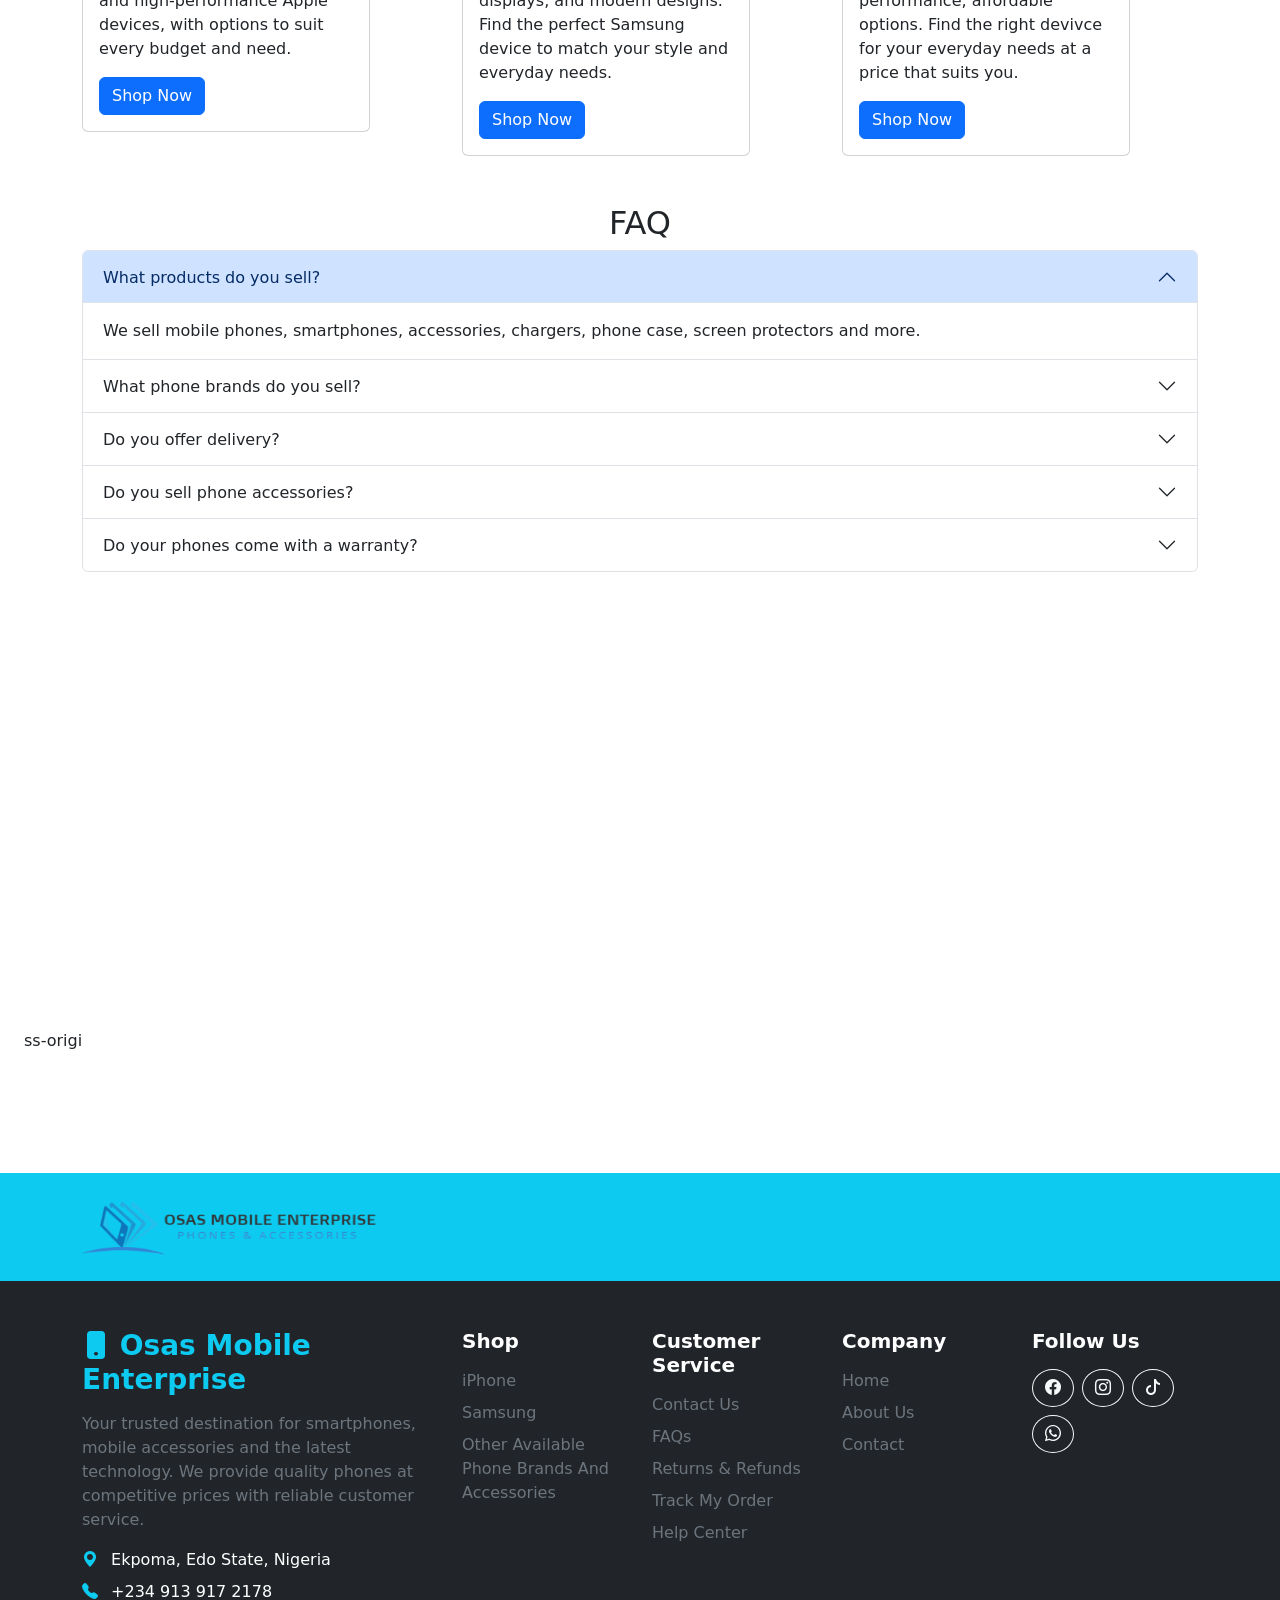
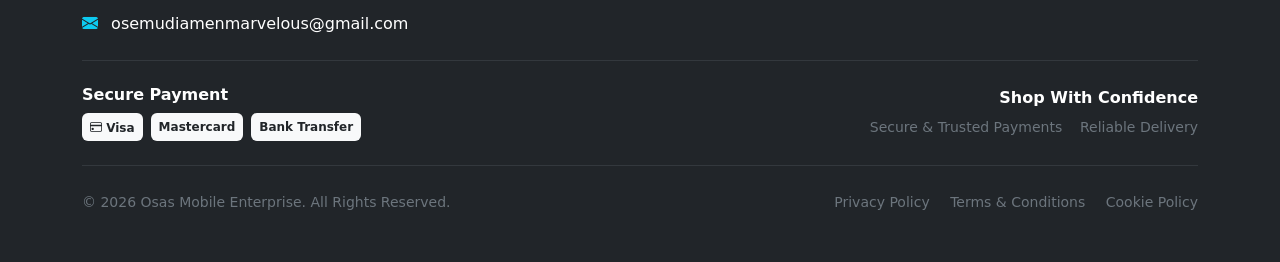
==== commit 36c3a847: "Fix spacing in carousel caption for improved readability" ====
--- a/index.html
+++ b/index.html
@@ -538,7 +538,7 @@
                     <img src="image/mpbi4.jpg" class="d-block c-mg w-100" alt="...">
                     <div class="carousel-caption top-0 mt-4">
                         <h1 class="display-1 fw-bolder text-capitalize">Welcome to</h1>
-                        <p class="mt-5 text-uppercase"> <span class="fw-bolder fs-3"> <span class="fw-bolder fs-3 text-dark">Osas</span>Mobile Enterprise.</span><br >
+                        <p class="mt-5 text-uppercase"> <span class="fw-bolder fs-3"> <span class="fw-bolder fs-3 text-dark">Osas</span> Mobile Enterprise.</span><br >
                         Your Phones, Your Choice</p>
                         <!-- Button trigger modal -->
                         <button type="button" class="btn btn-primary" data-bs-toggle="modal"
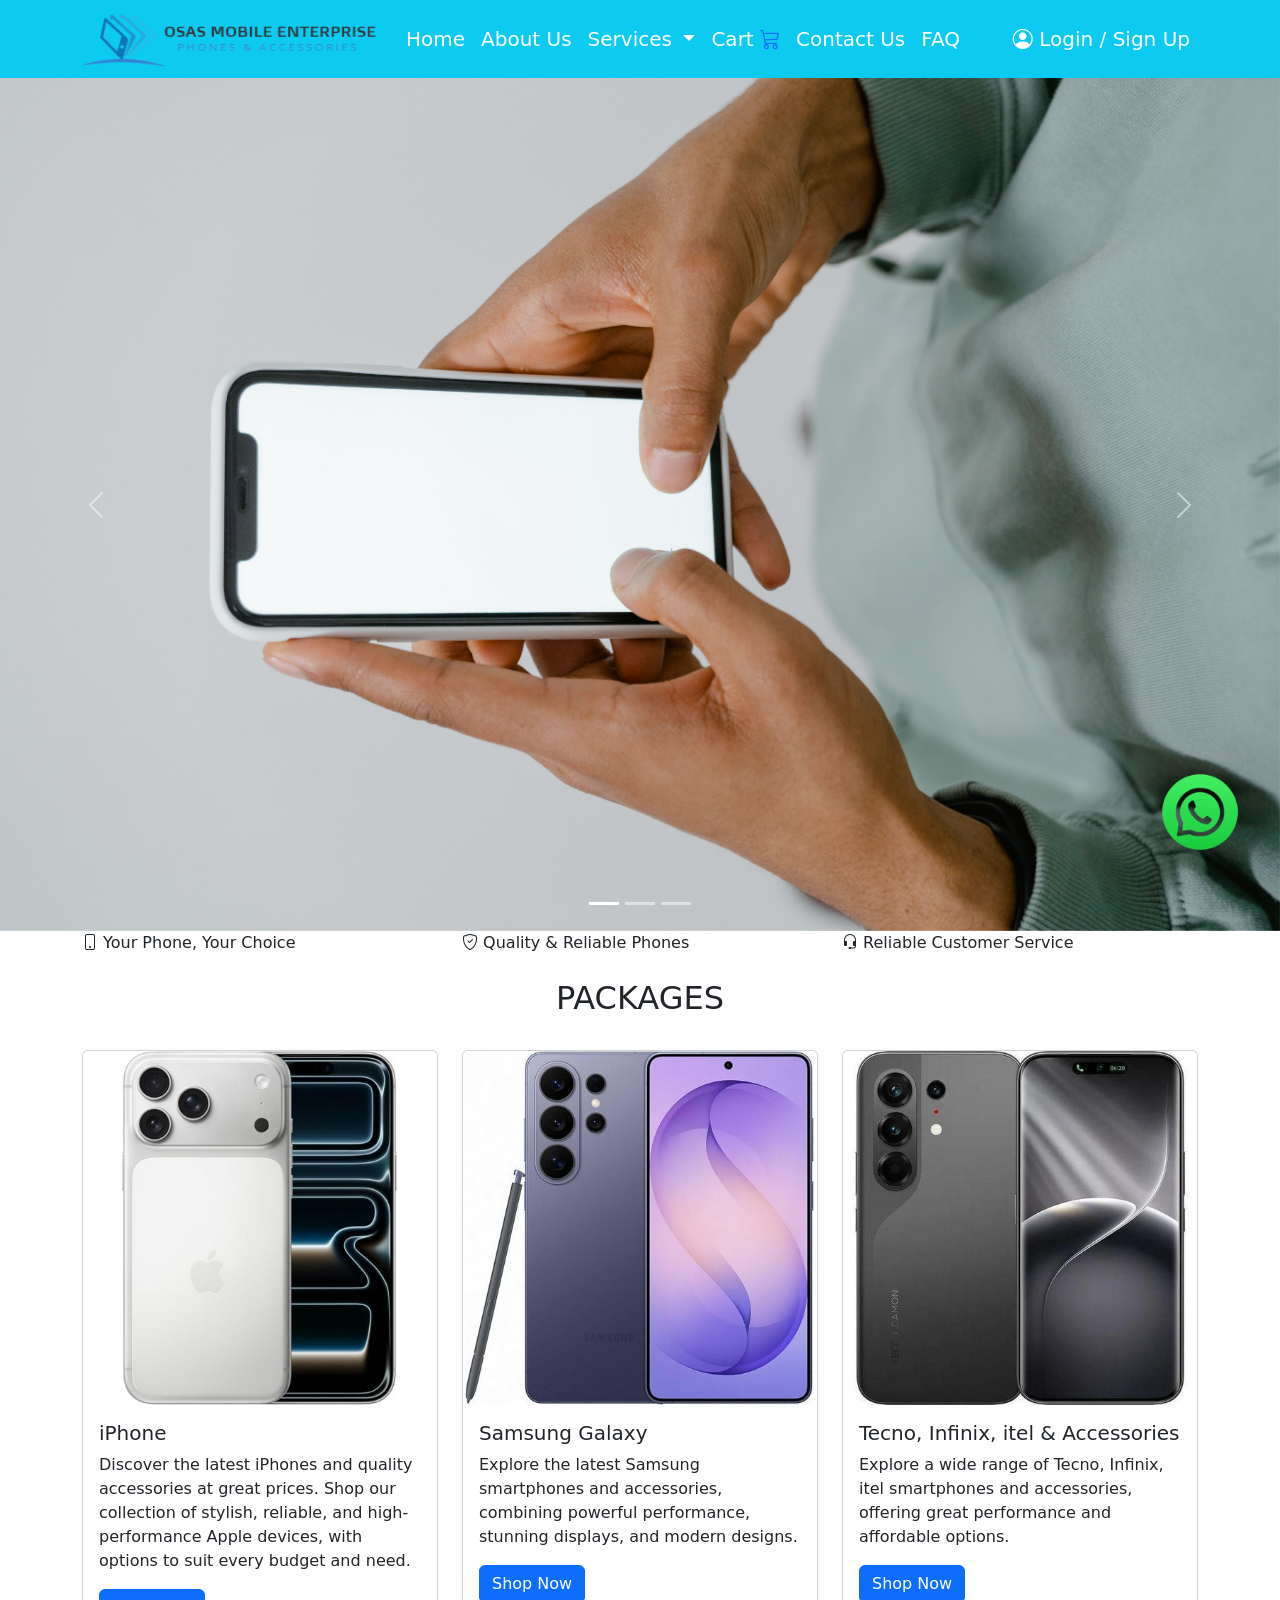
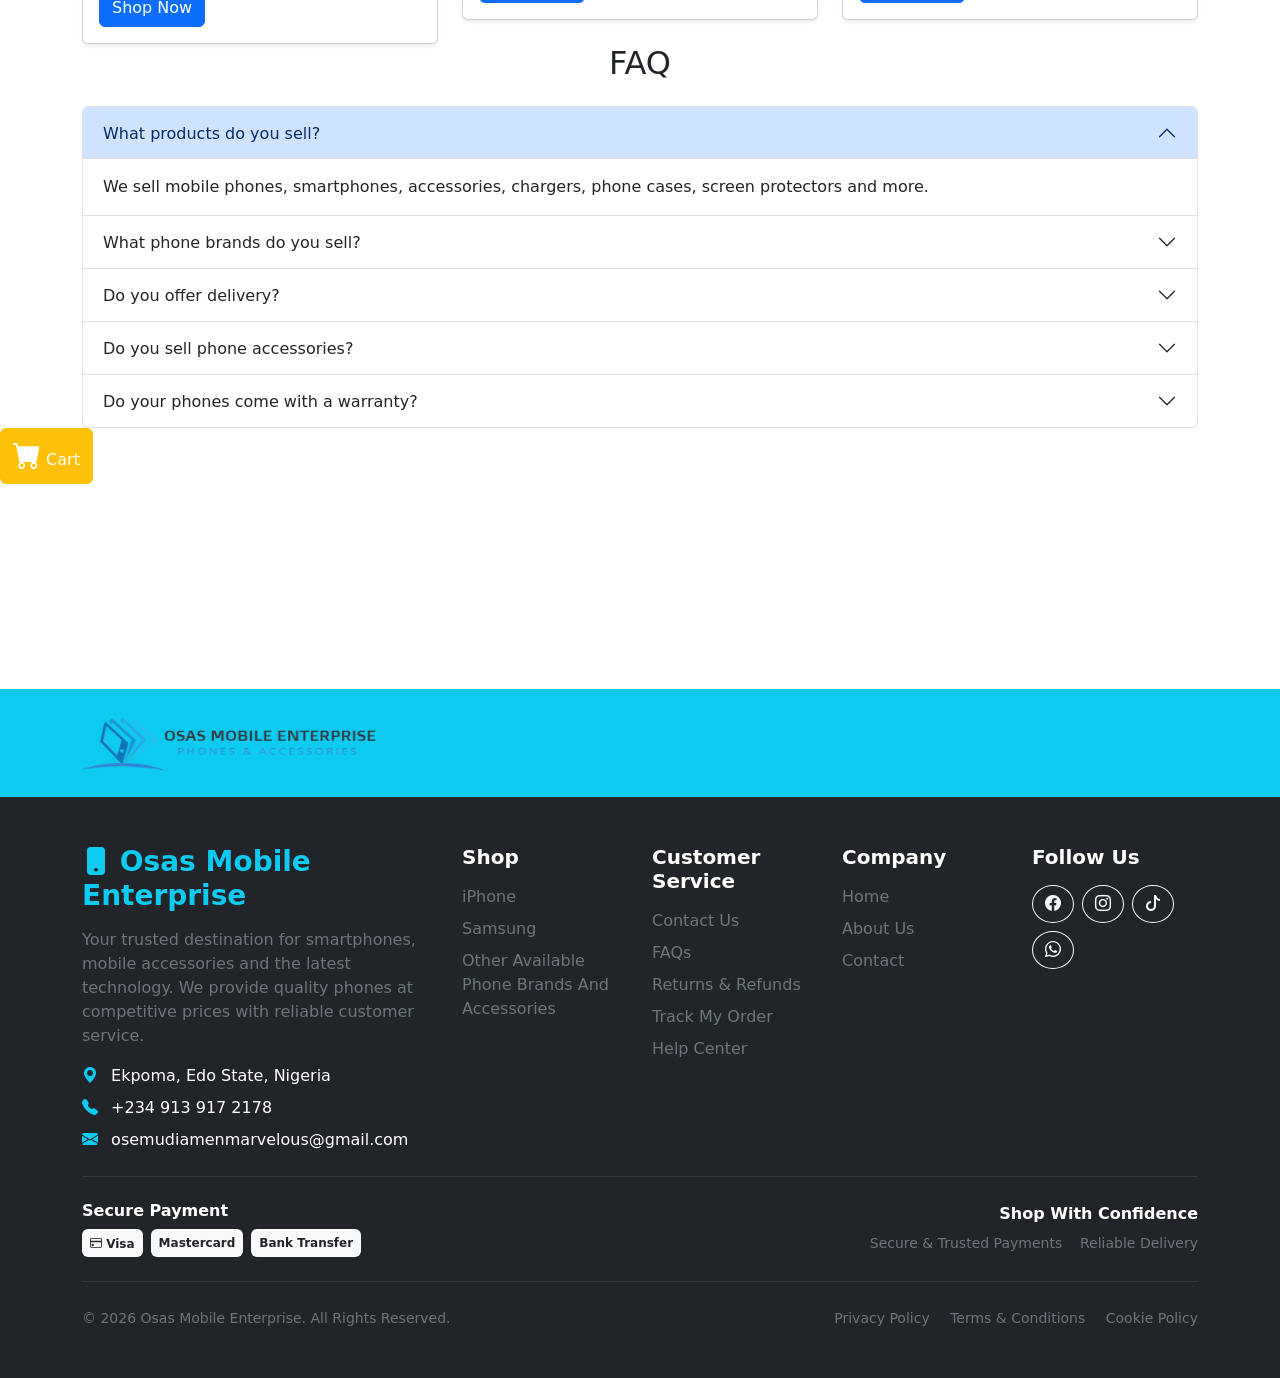
==== commit 3c2cae4a: "Update site" ====
--- a/index.html
+++ b/index.html
@@ -7,22 +7,26 @@
     <title>My first bootstrap</title>
     <link href="https://cdn.jsdelivr.net/npm/bootstrap@5.3.8/dist/css/bootstrap.min.css" rel="stylesheet"
         integrity="sha384-sRIl4kxILFvY47J16cr9ZwB07vP4J8+LH7qKQnuqkuIAvNWLzeN8tE5YBujZqJLB" crossorigin="anonymous">
-    <link rel="stylesheet" href="my firstbootstrap.css">
+    <link rel="stylesheet" href="homepage.css">
     <link rel="stylesheet" href="https://cdn.jsdelivr.net/npm/bootstrap-icons@1.13.1/font/bootstrap-icons.min.css">
 </head>
 
 <body>
-       <!-- STICKY NAVBAR -->
+      <!-- STICKY NAVBAR -->
 <nav class="navbar navbar-expand-lg navbar-dark bg-info sticky-top py-1">
     <div class="container">
 
-        <!-- YOUR LOGO -->
+        <!-- LOGO -->
         <a class="navbar-brand" href="index.html">
-            <img src="image/mybuss.png" alt="" width="300" height="60">
+            <img src="image/mybuss.png"
+                 alt="Osas Mobile Enterprise"
+                 width="300"
+                 height="60">
         </a>
 
-        <!-- Mobile Menu Button -->
-        <button class="navbar-toggler" type="button"
+        <!-- MOBILE MENU BUTTON -->
+        <button class="navbar-toggler"
+                type="button"
                 data-bs-toggle="collapse"
                 data-bs-target="#navbarNav"
                 aria-controls="navbarNav"
@@ -32,26 +36,32 @@
             <span class="navbar-toggler-icon"></span>
         </button>
 
-        <!-- NAVIGATION LINKS -->
+
+        <!-- NAVIGATION -->
         <div class="collapse navbar-collapse" id="navbarNav">
 
+            <!-- MAIN NAVIGATION LINKS -->
             <ul class="navbar-nav">
 
-                <!-- Home -->
+                <!-- HOME -->
                 <li class="nav-item">
-                    <a class="nav-link active fs-5 text-white" href="index.html">
+                    <a class="nav-link active fs-5 text-white"
+                       href="index.html">
                         Home
                     </a>
                 </li>
 
-                <!-- About Us -->
+
+                <!-- ABOUT US -->
                 <li class="nav-item">
-                    <a class="nav-link fs-5 text-white" href="aboutus.html">
+                    <a class="nav-link fs-5 text-white"
+                       href="aboutus.html">
                         About Us
                     </a>
                 </li>
 
-                <!-- Services Dropdown -->
+
+                <!-- SERVICES -->
                 <li class="nav-item dropdown">
 
                     <a class="nav-link dropdown-toggle fs-5 text-white"
@@ -66,19 +76,22 @@
                     <ul class="dropdown-menu">
 
                         <li>
-                            <a class="dropdown-item" href="phonesiph.html">
+                            <a class="dropdown-item"
+                               href="phonesiph.html">
                                 iPhones
                             </a>
                         </li>
 
                         <li>
-                            <a class="dropdown-item" href="phonessam.html">
+                            <a class="dropdown-item"
+                               href="phonessam.html">
                                 Samsung
                             </a>
                         </li>
 
                         <li>
-                            <a class="dropdown-item" href="othavabraacc.html">
+                            <a class="dropdown-item"
+                               href="othavabraacc.html">
                                 Other Phone Brands & Accessories
                             </a>
                         </li>
@@ -86,24 +99,62 @@
                     </ul>
                 </li>
 
-                <!-- Contact Us -->
+
+                <!-- CART -->
                 <li class="nav-item">
-                    <a class="nav-link fs-5 text-white" href="contactus.html">
+                    <a class="nav-link fs-5 text-white"
+                       href="cart.html">
+
+                        Cart
+                        <i class="bi bi-cart3 text-primary"></i>
+
+                    </a>
+                </li>
+
+
+                <!-- CONTACT US -->
+                <li class="nav-item">
+                    <a class="nav-link fs-5 text-white"
+                       href="contactus.html">
                         Contact Us
                     </a>
                 </li>
 
+
                 <!-- FAQ -->
                 <li class="nav-item">
-                    <a class="nav-link  fs-5 text-white" href="index.html#faq">
+                    <a class="nav-link fs-5 text-white"
+                       href="index.html#faq">
                         FAQ
                     </a>
                 </li>
 
             </ul>
+
+
+            <!-- LOGIN / SIGN UP -->
+            <!-- ms-auto pushes this to the right -->
+            <ul class="navbar-nav ms-auto">
+
+                <li class="nav-item">
+
+                    <a class="nav-link login-nav-link fs-5 text-white"
+                       href="#"
+                       data-bs-toggle="modal"
+                       data-bs-target="#staticBackdrop">
+
+                        <i class="bi bi-person-circle"></i>
+                        Login / Sign Up
+
+                    </a>
+
+                </li>
+
+            </ul>
+
         </div>
     </div>
-</nav> 
+</nav>
      
 
 
@@ -121,7 +172,7 @@
             <!-- Modal Header -->
             <div class="modal-header">
                 <h1 class="modal-title fs-5" id="staticBackdropLabel">
-                    Welcome!
+                Welcome to Osas Mobile Enterprise!
                 </h1>
 
                 <button type="button" class="btn-close"
@@ -390,7 +441,7 @@
                                             for="terms">
 
                                             I agree to the
-                                            <a href="#">
+                                            <a href="pptccp.html">
                                                 Terms & Conditions
                                             </a>
 
@@ -537,40 +588,16 @@
                 <div class="carousel-item c-item active">
                     <img src="image/mpbi4.jpg" class="d-block c-mg w-100" alt="...">
                     <div class="carousel-caption top-0 mt-4">
-                        <h1 class="display-1 fw-bolder text-capitalize">Welcome to</h1>
-                        <p class="mt-5 text-uppercase"> <span class="fw-bolder fs-3"> <span class="fw-bolder fs-3 text-dark">Osas</span> Mobile Enterprise.</span><br >
-                        Your Phones, Your Choice</p>
-                        <!-- Button trigger modal -->
-                        <button type="button" class="btn btn-primary" data-bs-toggle="modal"
-                            data-bs-target="#staticBackdrop">
-                            Create An Account
-                        </button>
                     </div>
                 </div>
                 <div class="carousel-item c-item">
                     <img src="image/mpbi3.jpg" class="d-block c-mg w-100" alt="...">
                     <div class="carousel-caption top-0 mt-4">
-                        <h1 class="display-1 fw-bolder text-capitalize text-dark">Welcome to</h1>
-                        <p class="mt-5 text-uppercase"> <span class="fw-bolder fs-3">Osas Mobile Enterprise.</span><br>
-                        Your Phones, Your Choice</p>
-                        <!-- Button trigger modal -->
-                        <button type="button" class="btn btn-primary" data-bs-toggle="modal"
-                            data-bs-target="#staticBackdrop">
-                            Create An Account
-                        </button>
                     </div>
                 </div>
                 <div class="carousel-item c-item">
                     <img src="image/mpbi4.jpg" class="d-block c-mg w-100" alt="...">
                     <div class="carousel-caption top-0 mt-4">
-                        <h1 class="display-1 fw-bolder text-capitalize">Welcome to</h1>
-                        <p class="mt-5 text-uppercase text-white"> <span class="fw-bolder fs-3 text-dark">Osas Mobile Enterprise.</span><br >
-                        Your Phones, Your Choice</p>
-                        <!-- Button trigger modal -->
-                        <button type="button" class="btn btn-primary" data-bs-toggle="modal"
-                            data-bs-target="#staticBackdrop">
-                            Create An Account
-                        </button>
                     </div>
                 </div>
             </div>
@@ -586,137 +613,320 @@
             </button>
         </div>
 
-        <section class="overview">
-            <div class="container h-100 d-flex align-items-center">
-                <div class="row w-100 text-align fs-4">
-                    <div class="col-xl">
-                        <i class="bi bi-phone"></i>
-                        Your Phone, Your Choice</div>
-                </div>
-                                <div class="row w-100 text-align fs-4">
-                    <div class="col-xl">
-                        <i class="bi bi-phone"></i>
-                        Your Phone, Your Choice</div>
-                </div>
-                                <div class="row w-100 text-align fs-4">
-                    <div class="col-xl">
-                        <i class="bi bi-phone"></i>
-                        Your Phone, Your Choice</div>
-                </div>
-            </div>
-        </section>
-
-        <section id="package" class="pt-md-5">
-            <h2 class="t-center py-5 text-uppercase">Packages</h2>
-            <div class="container">
-                <div class="row">
-                    <div class="col-lg"><div class="card" style="width: 18rem;">
-  <img src="image/iph-17promax.jpg" class="card-img-top" alt="...">
-  <div class="card-body">
-    <h5 class="card-title">iphone</h5>
-    <p class="card-text">Discover the latest iphones and quality accessories at great prices. Shop our collection of stylish, reliable, and high-performance Apple devices, with options to suit every budget and need.</p>
-    <a href="phonesiph.html" class="btn btn-primary">Shop Now</a>
+       <section class="overview">
+    <div class="container">
+        <div class="row align-items-center justify-content-center">
+
+            <div class="col-12 col-md-4 overview-item">
+                <i class="bi bi-phone"></i>
+                <span>Your Phone, Your Choice</span>
+            </div>
+
+            <div class="col-12 col-md-4 overview-item">
+                <i class="bi bi-shield-check"></i>
+                <span>Quality & Reliable Phones</span>
+            </div>
+
+            <div class="col-12 col-md-4 overview-item">
+                <i class="bi bi-headset"></i>
+                <span>Reliable Customer Service</span>
+            </div>
+
+        </div>
+    </div>
+  </section>
+
+
+  
+  <section id="package">
+
+    <div class="container">
+
+        <h2 class="text-center py-4 text-uppercase">
+            Packages
+        </h2>
+
+        <div class="row g-4 justify-content-center">
+
+            <!-- iPhone -->
+            <div class="col-12 col-md-6 col-lg-4">
+
+                <div class="card package-card shadow-sm">
+
+                    <img src="image/iph-17promax.jpg"
+                         class="card-img-top"
+                         alt="iPhone">
+
+                    <div class="card-body">
+
+                        <h5 class="card-title">
+                            iPhone
+                        </h5>
+
+                        <p class="card-text">
+                            Discover the latest iPhones and quality
+                            accessories at great prices. Shop our
+                            collection of stylish, reliable, and
+                            high-performance Apple devices, with
+                            options to suit every budget and need.
+                        </p>
+
+                        <a href="phonesiph.html"
+                           class="btn btn-primary">
+                            Shop Now
+                        </a>
+
+                    </div>
+
+                </div>
+
+            </div>
+
+
+            <!-- Samsung -->
+            <div class="col-12 col-md-6 col-lg-4">
+
+                <div class="card package-card shadow-sm">
+
+                    <img src="image/S26.jpg"
+                         class="card-img-top"
+                         alt="Samsung Galaxy">
+
+                    <div class="card-body">
+
+                        <h5 class="card-title">
+                            Samsung Galaxy
+                        </h5>
+
+                        <p class="card-text">
+                            Explore the latest Samsung smartphones
+                            and accessories, combining powerful
+                            performance, stunning displays, and
+                            modern designs.
+                        </p>
+
+                        <a href="phonessam.html"
+                           class="btn btn-primary">
+                            Shop Now
+                        </a>
+
+                    </div>
+
+                </div>
+
+            </div>
+
+
+            <!-- Other Brands -->
+            <div class="col-12 col-md-6 col-lg-4">
+
+                <div class="card package-card shadow-sm">
+
+                    <img src="image/TC50.jpg"
+                         class="card-img-top"
+                         alt="Tecno Infinix and itel phones">
+
+                    <div class="card-body">
+
+                        <h5 class="card-title">
+                            Tecno, Infinix, itel & Accessories
+                        </h5>
+
+                        <p class="card-text">
+                            Explore a wide range of Tecno, Infinix,
+                            itel smartphones and accessories,
+                            offering great performance and
+                            affordable options.
+                        </p>
+
+                        <a href="othavabraacc.html"
+                           class="btn btn-primary">
+                            Shop Now
+                        </a>
+
+                    </div>
+
+                </div>
+
+            </div>
+
+        </div>
+
+    </div>
+
+  </section>
+
+
+
+
+  <section id="faq">
+
+    <div class="container faq-container">
+
+        <h2 class="text-center mb-4">
+            FAQ
+        </h2>
+
+        <div class="accordion" id="accordionExample">
+
+            <!-- Question 1 -->
+            <div class="accordion-item">
+
+                <h2 class="accordion-header">
+                    <button class="accordion-button"
+                            type="button"
+                            data-bs-toggle="collapse"
+                            data-bs-target="#collapseOne">
+                        What products do you sell?
+                    </button>
+                </h2>
+
+                <div id="collapseOne"
+                     class="accordion-collapse collapse show"
+                     data-bs-parent="#accordionExample">
+
+                    <div class="accordion-body">
+                        We sell mobile phones, smartphones,
+                        accessories, chargers, phone cases,
+                        screen protectors and more.
+                    </div>
+
+                </div>
+
+            </div>
+
+
+            <!-- Question 2 -->
+            <div class="accordion-item">
+
+                <h2 class="accordion-header">
+                    <button class="accordion-button collapsed"
+                            type="button"
+                            data-bs-toggle="collapse"
+                            data-bs-target="#collapseTwo">
+                        What phone brands do you sell?
+                    </button>
+                </h2>
+
+                <div id="collapseTwo"
+                     class="accordion-collapse collapse"
+                     data-bs-parent="#accordionExample">
+
+                    <div class="accordion-body">
+                        We offer popular brands such as Apple,
+                        Samsung and other available brands.
+                    </div>
+
+                </div>
+
+            </div>
+
+
+            <!-- Question 3 -->
+            <div class="accordion-item">
+
+                <h2 class="accordion-header">
+                    <button class="accordion-button collapsed"
+                            type="button"
+                            data-bs-toggle="collapse"
+                            data-bs-target="#collapseThree">
+                        Do you offer delivery?
+                    </button>
+                </h2>
+
+                <div id="collapseThree"
+                     class="accordion-collapse collapse"
+                     data-bs-parent="#accordionExample">
+
+                    <div class="accordion-body">
+                        Yes. Delivery may be available depending
+                        on your location. Contact us to confirm
+                        delivery options and charges.
+                    </div>
+
+                </div>
+
+            </div>
+
+
+            <!-- Question 4 -->
+            <div class="accordion-item">
+
+                <h2 class="accordion-header">
+                    <button class="accordion-button collapsed"
+                            type="button"
+                            data-bs-toggle="collapse"
+                            data-bs-target="#collapseFour">
+                        Do you sell phone accessories?
+                    </button>
+                </h2>
+
+                <div id="collapseFour"
+                     class="accordion-collapse collapse"
+                     data-bs-parent="#accordionExample">
+
+                    <div class="accordion-body">
+                        Yes. We sell chargers, USB cables,
+                        phone cases, screen protectors,
+                        earphones and other accessories.
+                    </div>
+
+                </div>
+
+            </div>
+
+
+            <!-- Question 5 -->
+            <div class="accordion-item">
+
+                <h2 class="accordion-header">
+                    <button class="accordion-button collapsed"
+                            type="button"
+                            data-bs-toggle="collapse"
+                            data-bs-target="#collapseFive">
+                        Do your phones come with a warranty?
+                    </button>
+                </h2>
+
+                <div id="collapseFive"
+                     class="accordion-collapse collapse"
+                     data-bs-parent="#accordionExample">
+
+                    <div class="accordion-body">
+                        Warranty coverage depends on the product.
+                        Please contact us for details before
+                        making your purchase.
+                    </div>
+
+                </div>
+
+            </div>
+
+        </div>
+
+    </div>
+
+  <div>
+
+ <a href="cart.html"
+   class="btn btn-warning text-white cart-button">
+    <i class="bi bi-cart-fill fs-3"></i>
+    <span>Cart</span>
+</a>
+ <a href="https://wa.me/+234 9139172178"><img src="image/whatsapp.png" class="position-fixed bottom-0 end-0 mb-5  translate-middle-x" width="80" height="80"  alt=""></a>
+   
+     </div>
+
+ <div class="map bg-white">
+
+    <iframe
+        src="https://www.google.com/maps/embed?pb=!1m14!1m12!1m3!1d507473.33712173835!2d7.5126355!3d6.44083855!2m3!1f0!2f0!3f0!3m2!1i1024!2i768!4f13.1!5e0!3m2!1sen!2sng!4v1787386598659!5m2!1sen!2sng" 
+        allowfullscreen
+        loading="lazy"
+        referrerpolicy="no-referrer-when-downgrade">
+    </iframe>
+
   </div>
-</div></div>
-
-   <div class="col-lg"><div class="card" style="width: 18rem;">
-  <img src="image/S26.jpg" class="card-img-top" alt="...">
-  <div class="card-body">
-    <h5 class="card-title">Samsung Galaxy</h5>
-    <p class="card-text">Explore the latest Samsung smartphones and accessories, combining powerful performance, stunning displays, and modern designs. Find the perfect Samsung device to match your style and everyday needs.</p>
-    <a href="phonessam.html" class="btn btn-primary">Shop Now</a>
-  </div>
-</div></div>
-
-   <div class="col-lg"><div class="card" style="width: 18rem;">
-  <img src="image/TC50.jpg" class="card-img-top" alt="...">
-  <div class="card-body">
-    <h5 class="card-title">Tecno, Infinix, itel and accessories</h5>
-    <p class="card-text">Explore a wide range of Tecno, infinix, itel smartphones and accessories, offering great performance, affordable options. Find the right devivce for your everyday needs at a price that suits you.</p>
-    <a href="othavabraacc.html" class="btn btn-primary">Shop Now</a>
-  </div>
-</div></div>
-                </div>
-            </div>
-        </section>
-
-
-        <section id="faq" class="py-md-5">
-            <h2 class="my text-center">FAQ</h2>
-            <div class="container"> 
-                <div class="accordion" id="accordionExample mx-auto w-75">
-  <div class="accordion-item">
-    <h2 class="accordion-header">
-      <button class="accordion-button" type="button" data-bs-toggle="collapse" data-bs-target="#collapseOne" aria-expanded="true" aria-controls="collapseOne">
-        What products do you sell?
-      </button>
-    </h2>
-    <div id="collapseOne" class="accordion-collapse collapse show" data-bs-parent="#accordionExample">
-      <div class="accordion-body">
-       We sell mobile phones, smartphones, accessories, chargers, phone case, screen protectors and more.
-      </div>
-    </div>
-  </div>
-  <div class="accordion-item">
-    <h2 class="accordion-header">
-      <button class="accordion-button collapsed" type="button" data-bs-toggle="collapse" data-bs-target="#collapseTwo" aria-expanded="false" aria-controls="collapseTwo">
-        What phone brands do you sell?
-      </button>
-    </h2>
-    <div id="collapseTwo" class="accordion-collapse collapse" data-bs-parent="#accordionExample">
-      <div class="accordion-body">
-        We offer popular brands such as Apple, Samsung and other available brands.
-      </div>
-    </div>
-  </div>
-  <div class="accordion-item">
-    <h2 class="accordion-header">
-      <button class="accordion-button collapsed" type="button" data-bs-toggle="collapse" data-bs-target="#collapseThree" aria-expanded="false" aria-controls="collapseThree">
-        Do you offer delivery?
-      </button>
-    </h2>
-    <div id="collapseThree" class="accordion-collapse collapse" data-bs-parent="#accordionExample">
-      <div class="accordion-body">
-        Yes. Delivery may be available depending on your location. Contact us to confirm delivery options and charges and changes.
-      </div>
-    </div>
-  </div>
-  <div class="accordion-item">
-    <h2 class="accordion-header">
-      <button class="accordion-button collapsed" type="button" data-bs-toggle="collapse" data-bs-target="#collapseTwo" aria-expanded="false" aria-controls="collapseTwo">
-        Do you sell phone accessories?
-      </button>
-    </h2>
-    <div id="collapseTwo" class="accordion-collapse collapse" data-bs-parent="#accordionExample">
-      <div class="accordion-body">
-        Yes. we sell chargers, USB cables, phone cases, screen protectors, earphones and other accessories.
-      </div>
-    </div>
-  </div>
-   <div class="accordion-item">
-    <h2 class="accordion-header">
-      <button class="accordion-button collapsed" type="button" data-bs-toggle="collapse" data-bs-target="#collapseTwo" aria-expanded="false" aria-controls="collapseTwo">
-        Do your phones come with a warranty?
-      </button>
-    </h2>
-    <div id="collapseTwo" class="accordion-collapse collapse" data-bs-parent="#accordionExample">
-      <div class="accordion-body">
-        Warranty coverage depends on the product. please contact us for details before making your purchase.
-      </div>
-    </div>
-  </div>
-</div>
-    <div>
-     <a href="" class="btn btn-warning text-white position-fixed bottom-0 start-0 m-4 mb-5"
-     style="z-index: 1000;">
-    <i class="bi bi-cart-fill fs-3"></i>
-    Cart
-    </a>
-    </div>
-
-       <a href="https://wa.me/+234 9139172178"><img src="image/whatsapp.png" class="position-fixed bottom-0 end-0 mb-5  translate-middle-x" width="80" height="80"  alt=""></a>
-     </div>
- <div class="map bg-white p-4">ss-origi<iframe src="https://www.google.com/maps/embed?pb=!1m14!1m12!1m3!1d507473.33712173835!2d7.5126355!3d6.44083855!2m3!1f0!2f0!3f0!3m2!1i1024!2i768!4f13.1!5e0!3m2!1sen!2sng!4v1787386598659!5m2!1sen!2sng" width="600" height="450" style="border:0;" allowfullscreen="" loading="lazy" referrerpolicy="strict-origin-when-cron"></iframe></div>
    
         </section>
 
@@ -731,7 +941,7 @@
         <div class="container">
             <div class="row align-items-center">
                 <div class="col-md-6 mb-3 mb-md-0">
-                   <img src="image/mybuss.png" alt="" width="300" height="60">
+                    <img src="image/mybuss.png" alt="" width="300" height="60">
                 </div>
             </div>
         </div>
